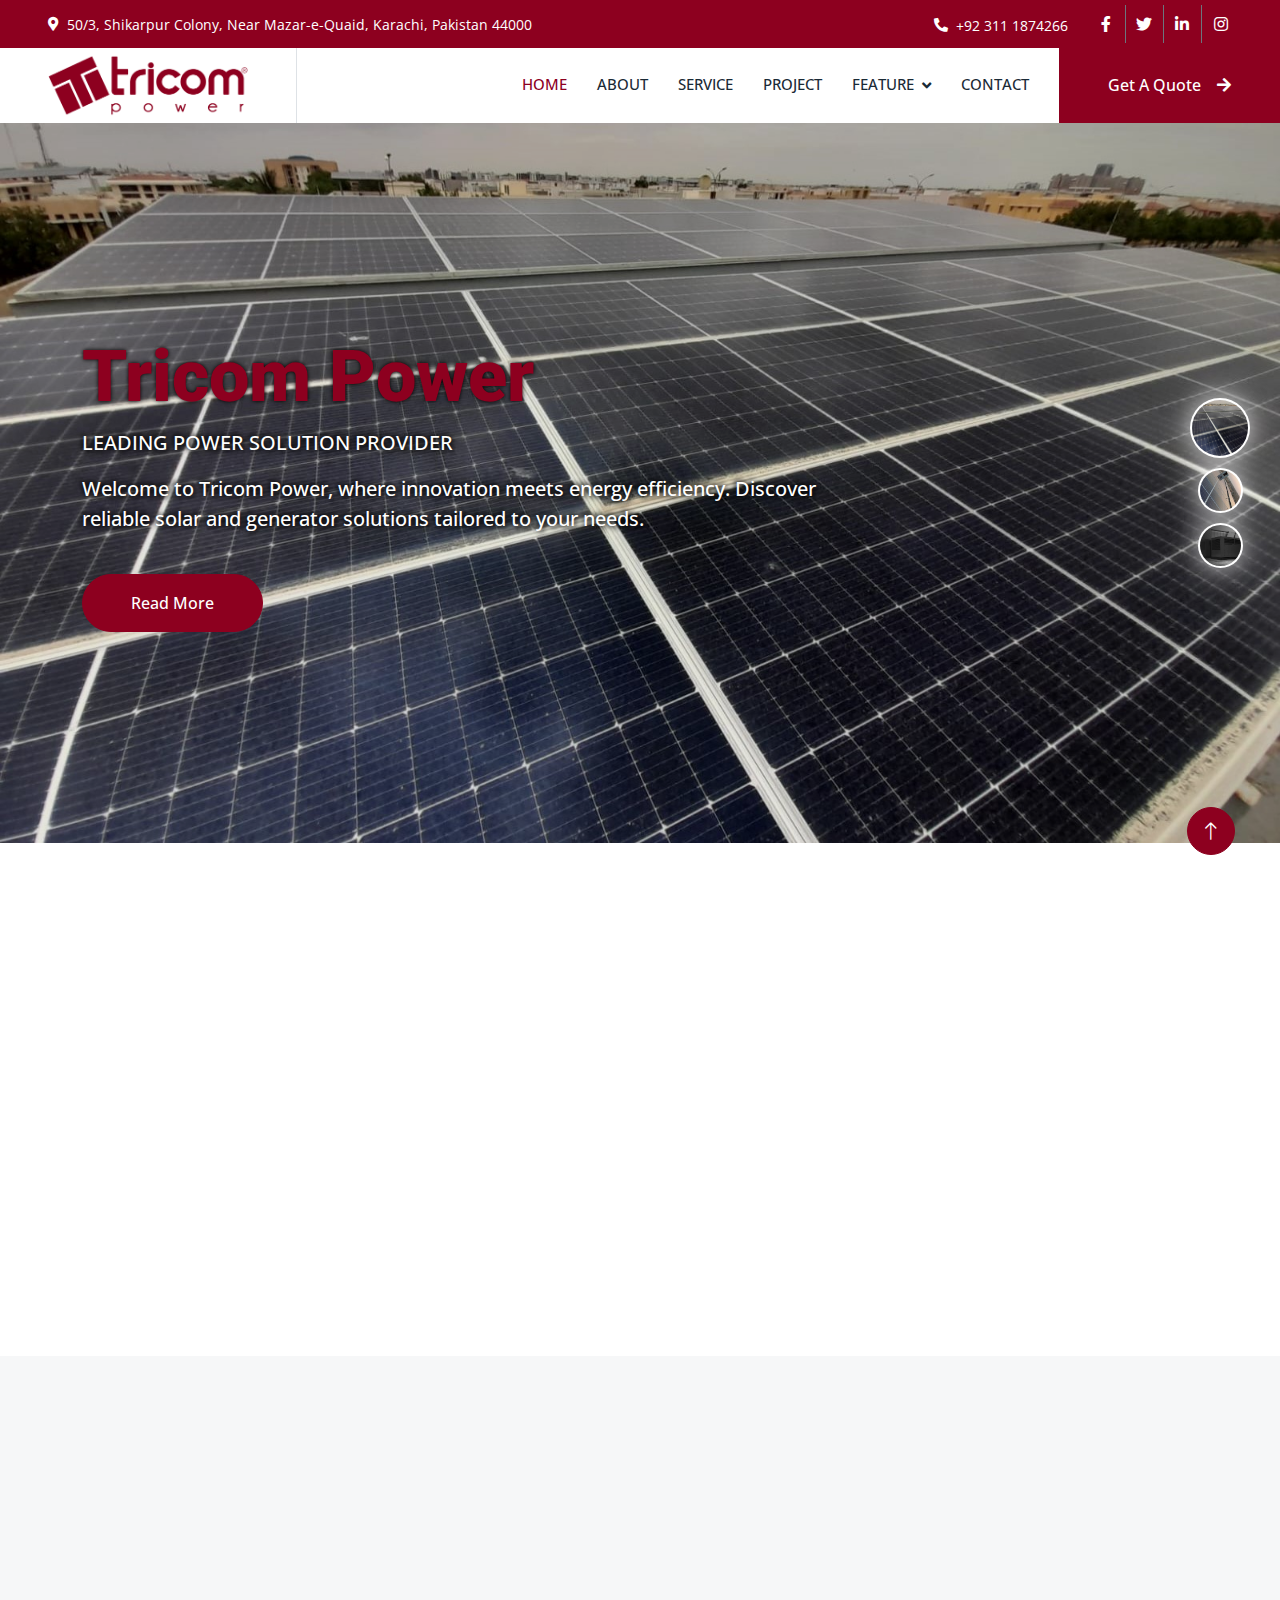
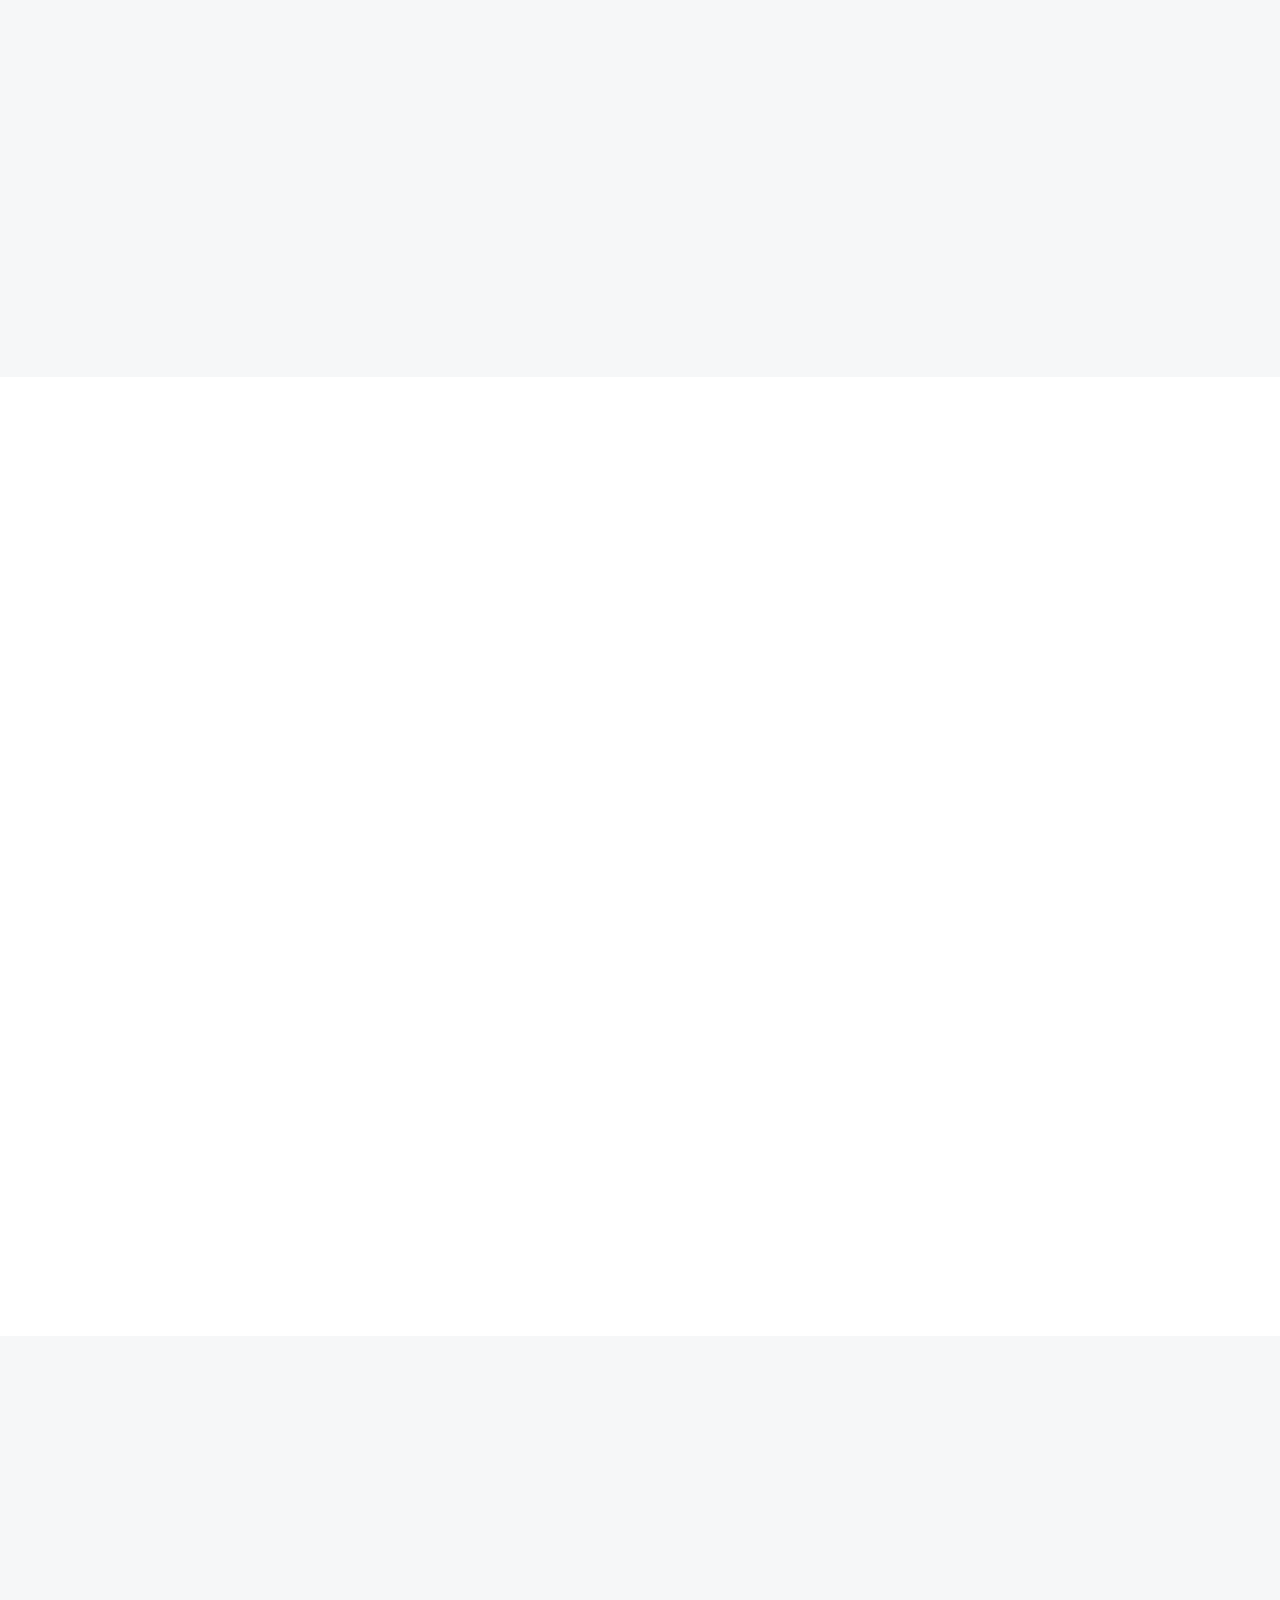
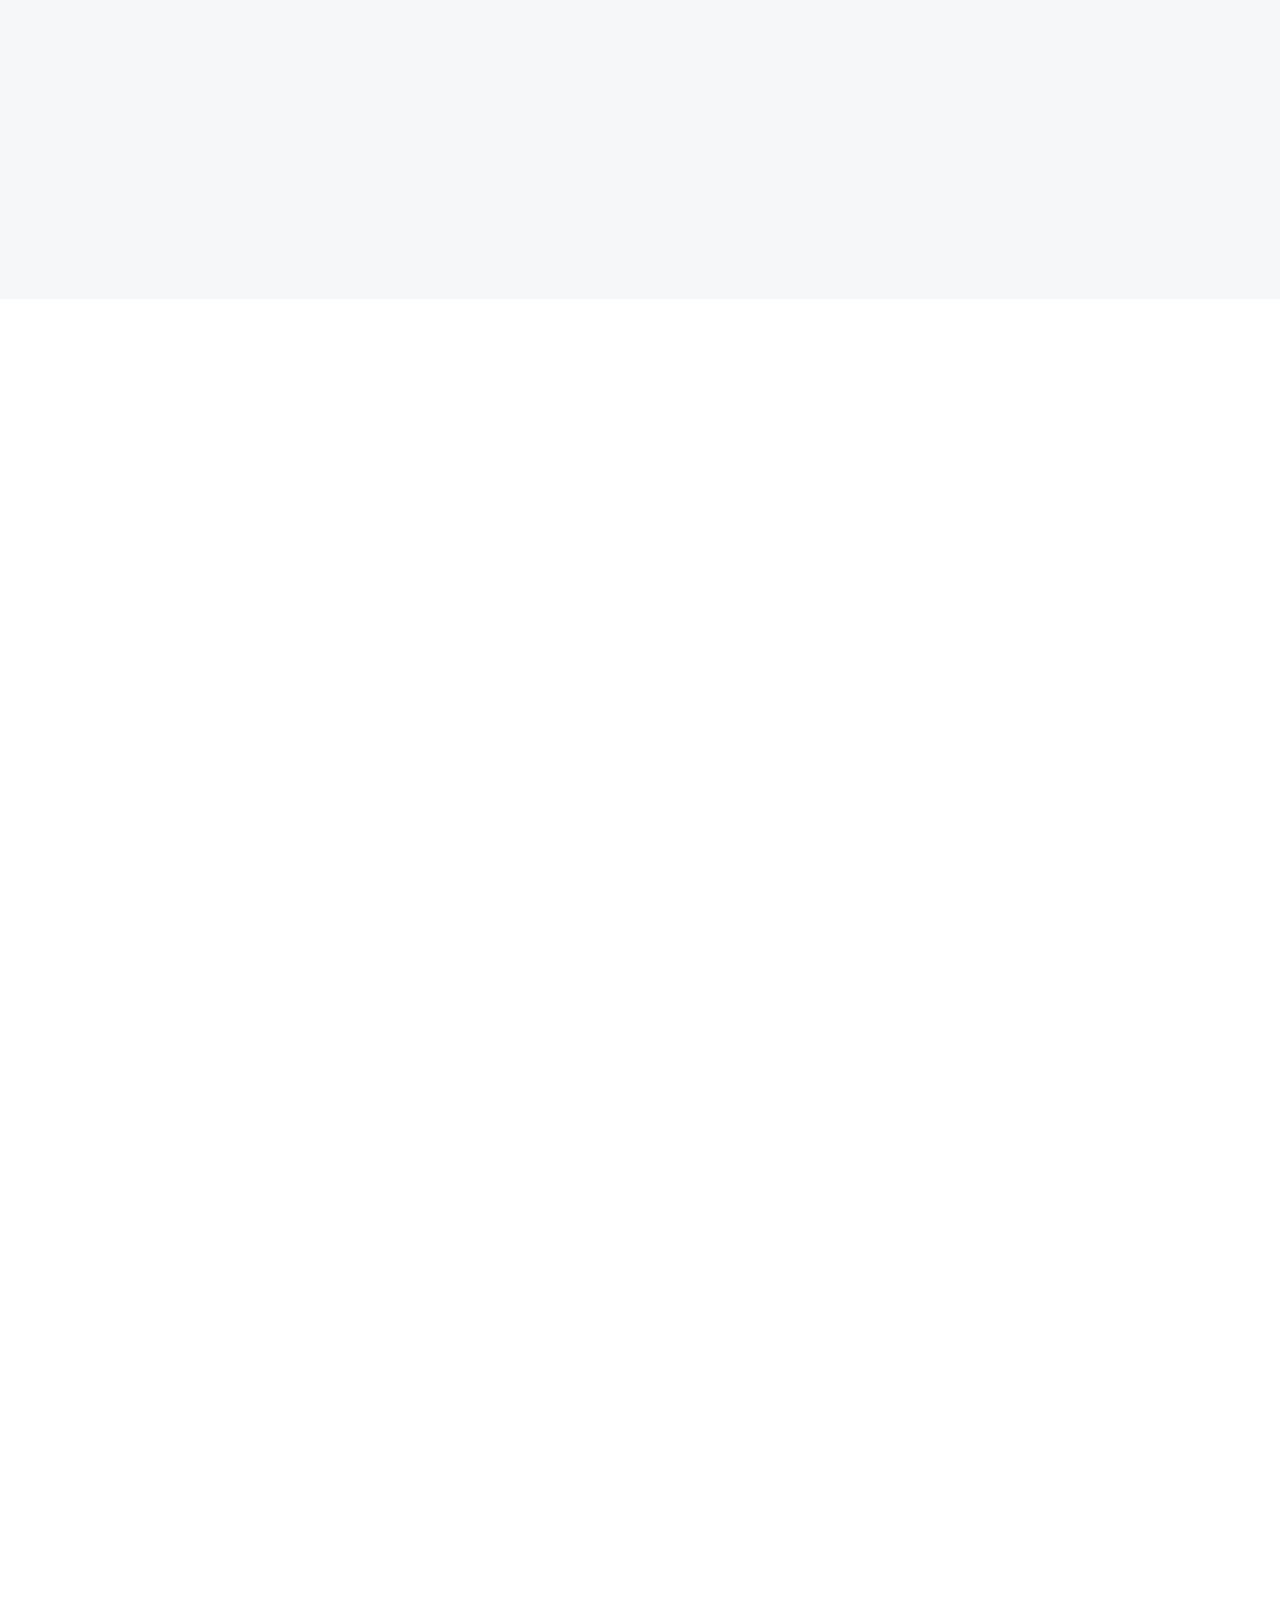
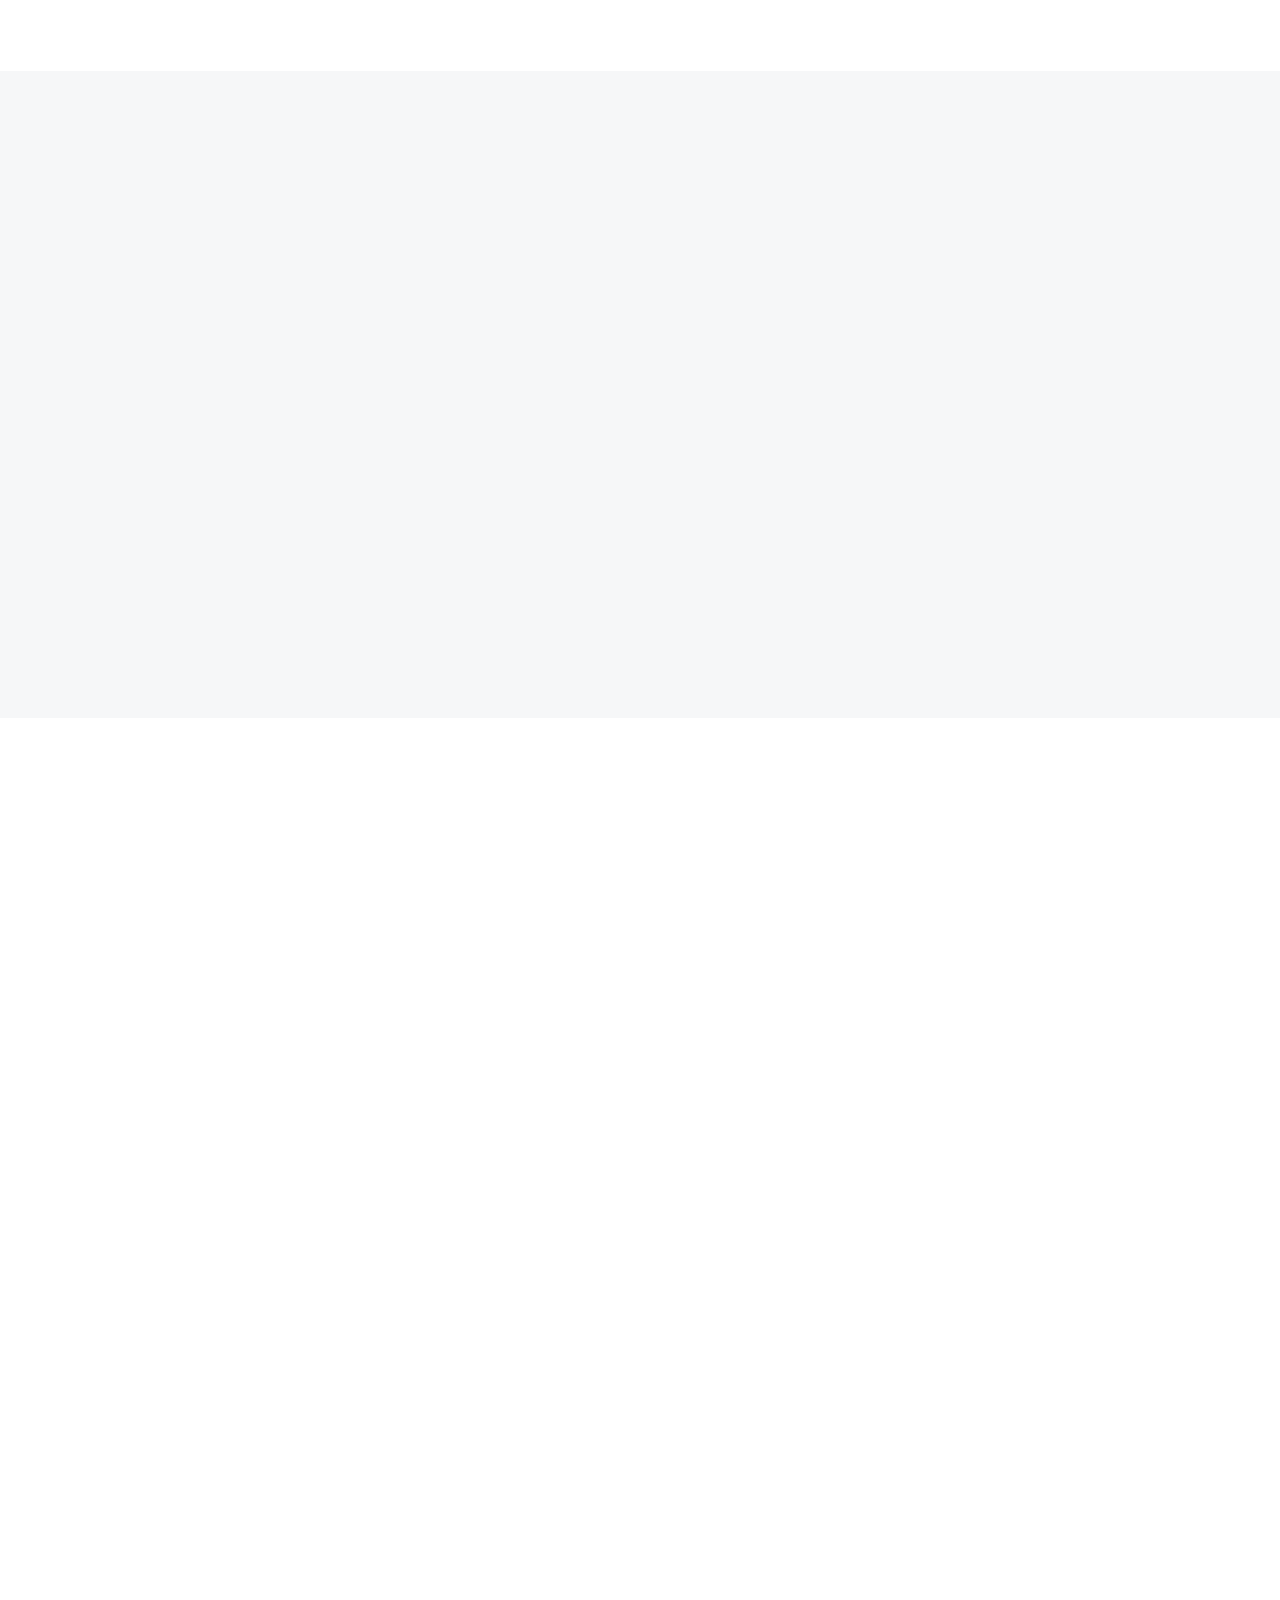
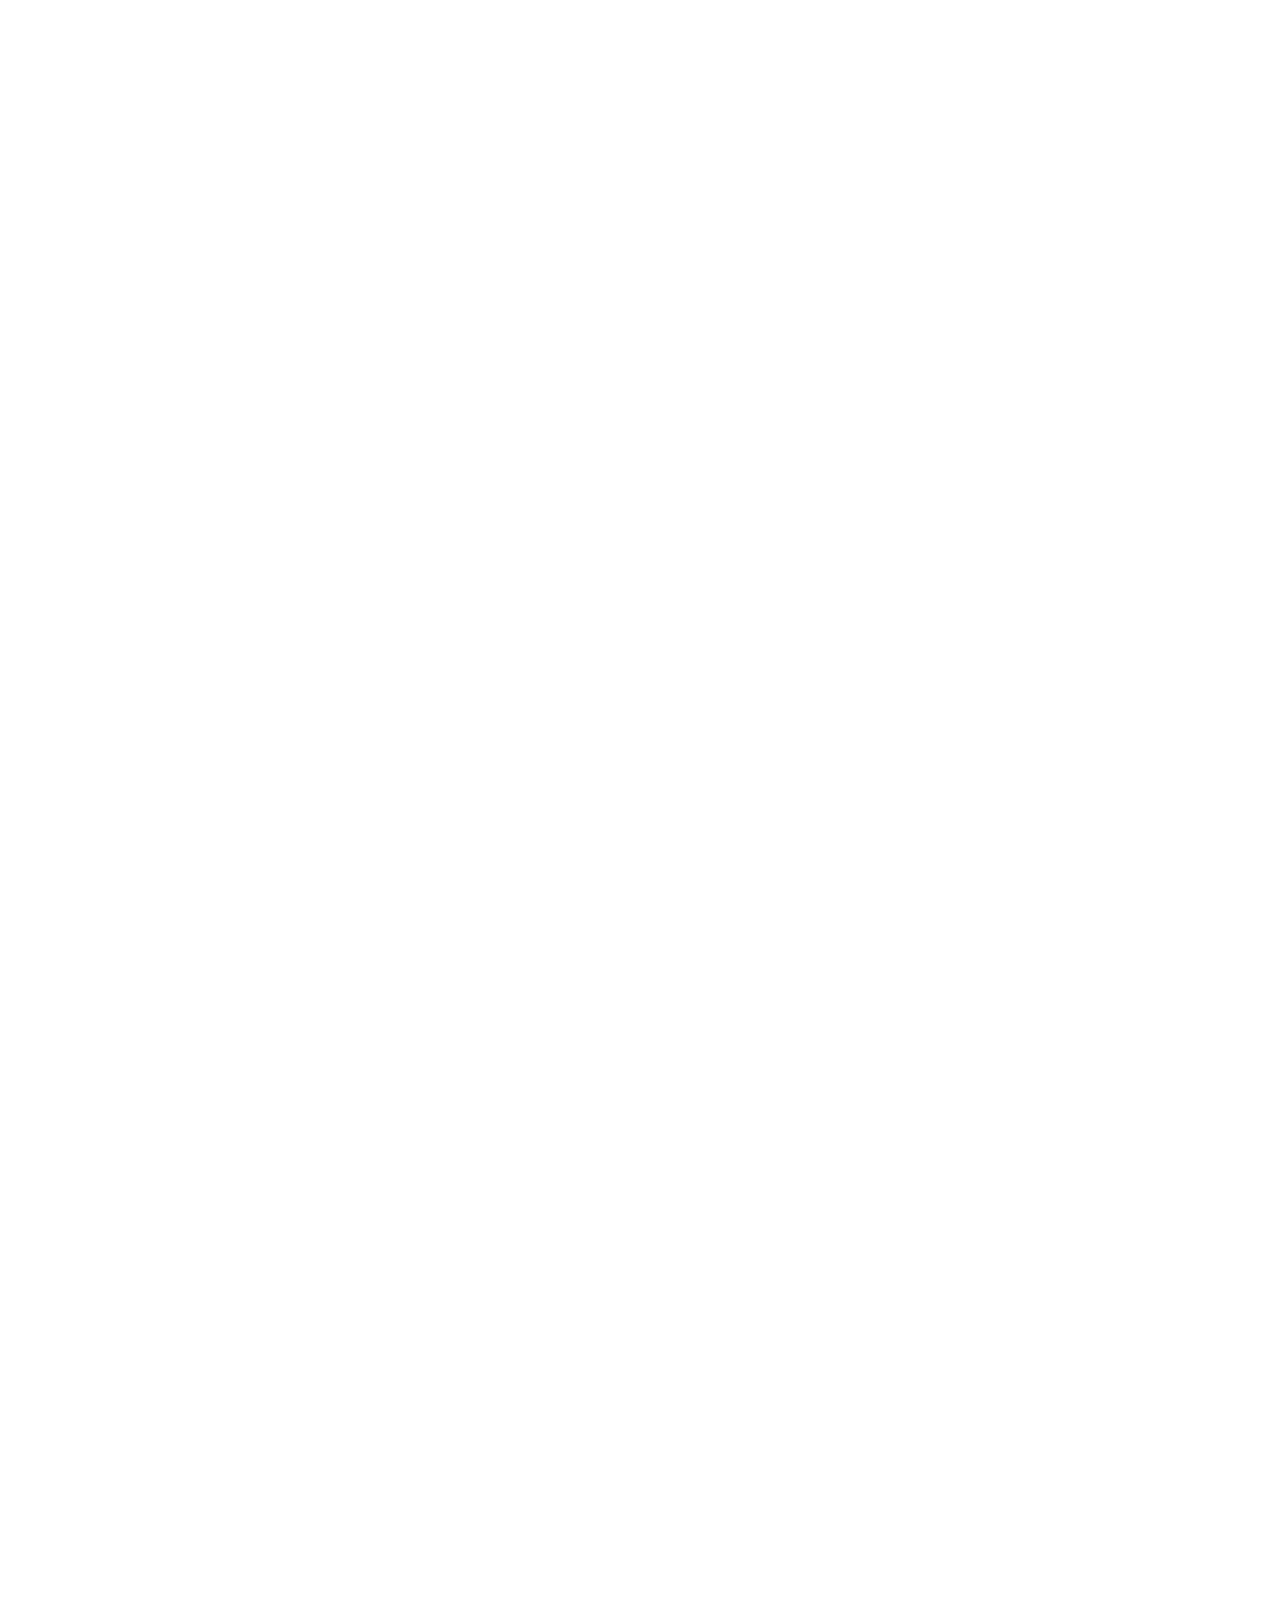
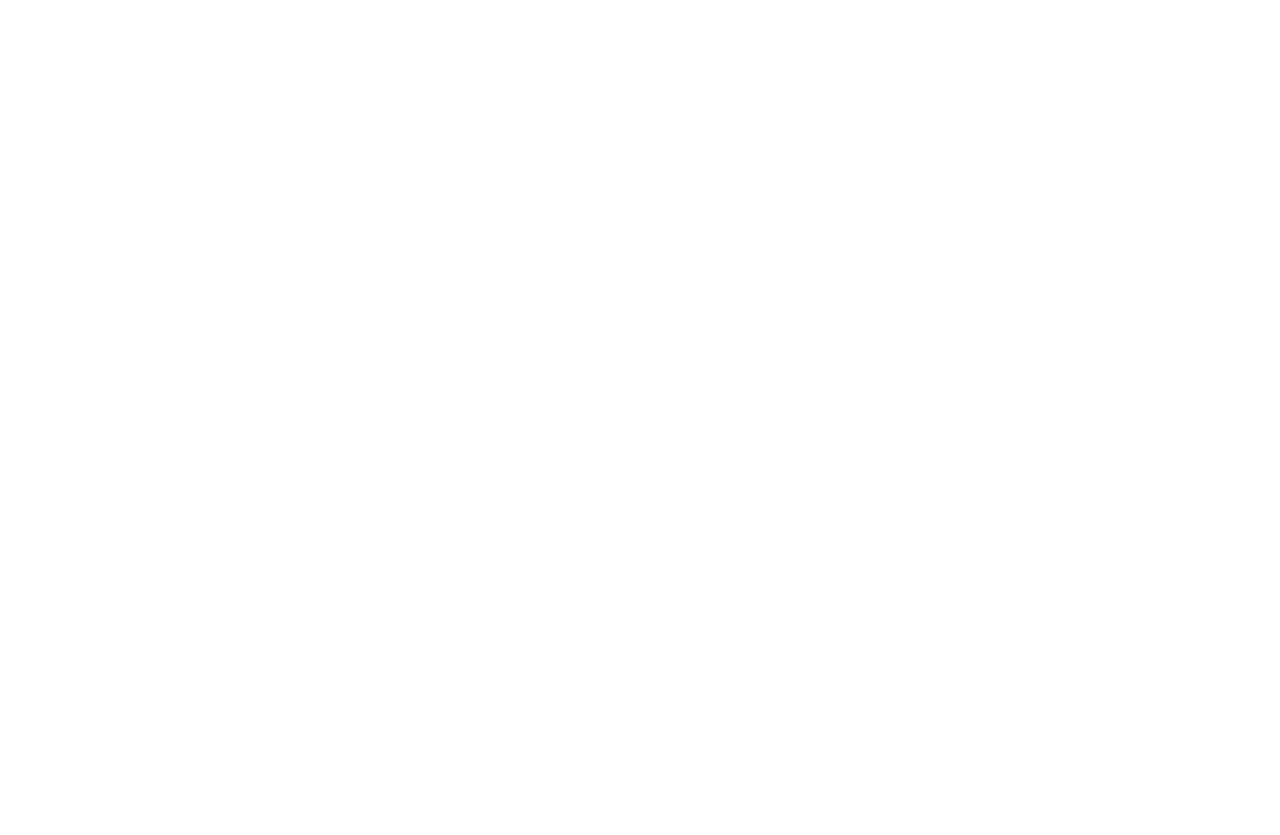
==== index.html @ be190e77 "first commit" ====
<!DOCTYPE html>
<html lang="en">

<head>
    <meta charset="utf-8">
    <title>Tricom Powers - Leading Power Solution Provider</title>
    <meta content="width=device-width, initial-scale=1.0" name="viewport">
    <meta content="" name="keywords">
    <meta content="" name="description">

    <!-- Favicon -->
    <link href="img/favicon.ico" rel="icon">

    <!-- Google Web Fonts -->
    <link rel="preconnect" href="https://fonts.googleapis.com">
    <link rel="preconnect" href="https://fonts.gstatic.com" crossorigin>
    <link href="https://fonts.googleapis.com/css2?family=Open+Sans:wght@400;500&family=Roboto:wght@500;700;900&display=swap" rel="stylesheet"> 

    <!-- Icon Font Stylesheet -->
    <link href="https://cdnjs.cloudflare.com/ajax/libs/font-awesome/5.10.0/css/all.min.css" rel="stylesheet">
    <link href="https://cdn.jsdelivr.net/npm/bootstrap-icons@1.4.1/font/bootstrap-icons.css" rel="stylesheet">

    <!-- Libraries Stylesheet -->
    <link href="lib/animate/animate.min.css" rel="stylesheet">
    <link href="lib/owlcarousel/assets/owl.carousel.min.css" rel="stylesheet">
    <link href="lib/lightbox/css/lightbox.min.css" rel="stylesheet">

    <!-- Customized Bootstrap Stylesheet -->
    <link href="css/bootstrap.min.css" rel="stylesheet">

    <!-- Template Stylesheet -->
    <link href="css/style.css" rel="stylesheet">
</head>

<body>
    <!-- Spinner Start -->
    <div id="spinner" class="show bg-white position-fixed translate-middle w-100 vh-100 top-50 start-50 d-flex align-items-center justify-content-center">
        <div class="spinner-border text-primary" style="width: 3rem; height: 3rem;" role="status">
            <span class="sr-only">Loading...</span>
        </div>
    </div>
    <!-- Spinner End -->


    <!-- Topbar Start -->
    <div class="container-fluid bg-primary p-0">
        <div class="row gx-0 d-none d-lg-flex">
            <div class="col-lg-7 px-5 text-start">
                <div class="h-100 d-inline-flex align-items-center me-4">
                    <small class="fa fa-map-marker-alt text-white me-2"></small>
                    <small class="text-white">50/3, Shikarpur Colony, Near Mazar-e-Quaid, Karachi, Pakistan 44000</small>
                </div>
                <div class="h-100 d-inline-flex align-items-center">
                    <small class="far fa-clock text-white me-2"></small>
                    <small class="text-white">Mon - Sat : 09.00 AM - 06.00 PM</small>
                </div>
            </div>
            <div class="col-lg-5 px-5 text-end">
                <div class="h-100 d-inline-flex align-items-center me-4">
                    <small class="fa fa-phone-alt text-white me-2"></small>
                    <small class="text-white">+92 311 1874266</small>
                </div>
                <div class="h-100 d-inline-flex align-items-center mx-n2">
                    <a class="btn btn-square btn-link rounded-0 border-0 border-end border-secondary" href="https://www.facebook.com/tricompower/"><i class="fab fa-facebook-f text-white"></i></a>
                    <a class="btn btn-square btn-link rounded-0 border-0 border-end border-secondary" href="https://twitter.com/powertricom"><i class="fab fa-twitter text-white"></i></a>
                    <a class="btn btn-square btn-link rounded-0 border-0 border-end border-secondary" href="https://www.linkedin.com/in/tricompower"><i class="fab fa-linkedin-in text-white"></i></a>
                    <a class="btn btn-square btn-link rounded-0" href="https://www.instagram.com/tricompower/"><i class="fab fa-instagram text-white"></i></a>
                </div>
            </div>
        </div>
    </div>
    <!-- Topbar End -->


    <!-- Navbar Start -->
    <nav class="navbar navbar-expand-lg bg-white navbar-light sticky-top p-0">
        <a href="index.html" class="navbar-brand d-flex align-items-center border-end px-4 px-lg-5">
            <img src="img/Logo.png" alt="Tricom Powers" width="200px">
        </a>
        <button type="button" class="navbar-toggler me-4" data-bs-toggle="collapse" data-bs-target="#navbarCollapse">
            <span class="navbar-toggler-icon"></span>
        </button>
        <div class="collapse navbar-collapse" id="navbarCollapse">
            <div class="navbar-nav ms-auto p-4 p-lg-0">
                <a href="#index" class="nav-item nav-link active">Home</a>
                <!-- Target a id -->
                <a href="#about" class="nav-item nav-link">About</a>
                <a href="#service" class="nav-item nav-link">Service</a>
                <a href="#project" class="nav-item nav-link">Project</a>
                <div class="nav-item dropdown">
                    <a href="#" class="nav-link dropdown-toggle" data-bs-toggle="dropdown">Feature</a>
                    <div class="dropdown-menu bg-light m-0">
                        <a href="#feature" class="dropdown-item">Why Choose Us</a>
                        <a href="#quote" class="dropdown-item">Free Quote</a>
                        <a href="#team" class="dropdown-item">Our Team</a>
                        <a href="#testimonial" class="dropdown-item">Testimonial</a>
                        <!-- <a href="404.html" class="dropdown-item">404 Page</a> -->
                    </div>
                </div>
                <a href="#contact" class="nav-item nav-link">Contact</a>
            </div>
            <a href="#quote" class="btn btn-primary rounded-0 py-4 px-lg-5 d-none d-lg-block">Get A Quote<i class="fa fa-arrow-right ms-3"></i></a>
        </div>
    </nav>
    <!-- Navbar End -->


    <!-- Carousel Start -->
    <div id="index" class="container-fluid p-0 pb-5 wow fadeIn" data-wow-delay="0.1s">
        <div class="owl-carousel header-carousel position-relative">
            <div class="owl-carousel-item position-relative" data-dot="<img src='img/Imran weldon.jpeg'>">
                <img class="img-fluid" src="img/Imran weldon.jpeg" alt="">
                <div class="owl-carousel-inner">
                    <div class="container">
                        <div class="row justify-content-start">
                            <div class="col-10 col-lg-8">
                                <h1 class="display-2  text-primary animated slideInDown shadowWhite">Tricom Power</h1>
                                <p class="fs-5 fw-medium text-white shadowBlack">LEADING POWER SOLUTION PROVIDER</p>
                                <p class="fs-5 fw-medium text-white mb-4 pb-3 shadowBlack">Welcome to Tricom Power, where innovation meets energy efficiency. Discover reliable solar and generator solutions tailored to your needs.</p>
                                <a href="" class="btn btn-primary rounded-pill py-3 px-5 animated slideInLeft">Read More</a>
                            </div>
                        </div>
                    </div>
                </div>
            </div>
            <div class="owl-carousel-item position-relative" data-dot="<img src='img/Knitwear.jpeg'>">
                <img class="img-fluid" src="img/Knitwear.jpeg" alt="">
                <div class="owl-carousel-inner">
                    <div class="container">
                        <div class="row justify-content-start">
                            <div class="col-10 col-lg-8">
                                <h1 class="display-2 text-primary animated slideInDown shadowWhite">Tricom Power</h1>
                                <p class="fs-5 fw-medium text-white shadowBlack">LEADING POWER SOLUTION PROVIDER</p>
                                <p class="fs-5 fw-medium text-white mb-4 pb-3 shadowBlack">Welcome to Tricom Power, where innovation meets energy efficiency. Discover reliable solar and generator solutions tailored to your needs.</p>
                                <a href="" class="btn btn-primary rounded-pill py-3 px-5 animated slideInLeft">Read More</a>
                            </div>
                        </div>
                    </div>
                </div>
            </div>
            <div class="owl-carousel-item position-relative" data-dot="<img src='img/website generator 2.jpg'>">
                <img class="img-fluid" src="img/website generator 2.jpg" alt="">
                <div class="owl-carousel-inner">
                    <div class="container">
                        <div class="row justify-content-start">
                            <div class="col-10 col-lg-8">
                                <h1 class="display-2 text-primary animated slideInDown shadowWhite">Tricom Power</h1>
                                <p class="fs-5 fw-medium text-white shadowBlack">LEADING POWER SOLUTION PROVIDER</p>
                                <p class="fs-5 fw-medium text-white mb-4 pb-3 shadowBlack">Welcome to Tricom Power, where innovation meets energy efficiency. Discover reliable solar and generator solutions tailored to your needs.</p>
                                <a href="" class="btn btn-primary rounded-pill py-3 px-5 animated slideInLeft">Read More</a>
                            </div>
                        </div>
                    </div>
                </div>
            </div>
        </div>
    </div>
    <!-- Carousel End -->


    <!-- Feature Start -->
    <div class="container-xxl py-5">
        <div class="container">
            <div class="row g-5">
                <div class="col-md-6 col-lg-3 wow fadeIn" data-wow-delay="0.1s">
                    <div class="d-flex align-items-center mb-4">
                        <div class="btn-lg-square bg-primary rounded-circle me-3">
                            <i class="fa fa-users text-white"></i>
                        </div>
                        <h1 class="mb-0" data-toggle="counter-up">3453</h1>
                    </div>
                    <h5 class="mb-3">Happy Customers</h5>
                    <span>Empowering Lives</span>
                </div>
                <div class="col-md-6 col-lg-3 wow fadeIn" data-wow-delay="0.3s">
                    <div class="d-flex align-items-center mb-4">
                        <div class="btn-lg-square bg-primary rounded-circle me-3">
                            <i class="fa fa-check text-white"></i>
                        </div>
                        <h1 class="mb-0" data-toggle="counter-up">4234</h1>
                    </div>
                    <h5 class="mb-3">Project Done</h5>
                    <span>Turning Visions into Reality</span>
                </div>
                <div class="col-md-6 col-lg-3 wow fadeIn" data-wow-delay="0.5s">
                    <div class="d-flex align-items-center mb-4">
                        <div class="btn-lg-square bg-primary rounded-circle me-3">
                            <i class="fa fa-award text-white"></i>
                        </div>
                        <h1 class="mb-0" data-toggle="counter-up">3123</h1>
                    </div>
                    <h5 class="mb-3">Awards Win</h5>
                    <span>Recognized Excellence</span>
                </div>
                <div class="col-md-6 col-lg-3 wow fadeIn" data-wow-delay="0.7s">
                    <div class="d-flex align-items-center mb-4">
                        <div class="btn-lg-square bg-primary rounded-circle me-3">
                            <i class="fa fa-users-cog text-white"></i>
                        </div>
                        <h1 class="mb-0" data-toggle="counter-up">1831</h1>
                    </div>
                    <h5 class="mb-3">Expert Workers</h5>
                    <span>The Heart of Innovation:</span>
                </div>
            </div>
        </div>
    </div>
    <!-- Feature Start -->


    <!-- About Start -->
    <div id="about" class="container-fluid bg-light overflow-hidden my-5 px-lg-0">
        <div class="container about px-lg-0">
            <div class="row g-0 mx-lg-0">
                <div class="col-lg-6 ps-lg-0 wow fadeIn" data-wow-delay="0.1s" style="min-height: 400px;">
                    <div class="position-relative h-100">
                        <img class="position-absolute img-fluid w-100 h-100" src="img/about.jpg" style="object-fit: cover;" alt="">
                    </div>
                </div>
                <div class="col-lg-6 about-text py-5 wow fadeIn" data-wow-delay="0.5s">
                    <div class="p-lg-5 pe-lg-0">
                        <h6 class="text-primary">About Us</h6>
                        <h1 class="mb-4">25+ Years Experience In Solar & Generator Industry</h1>
                        <p>Since 2007, we've committed to empowering clients with top-notch Solar & Generator Solutions, contributing to a greener, more efficient future.</p>
                        <p><i class="fa fa-check-circle text-primary me-3"></i>Uninterrupted energy for your needs</p>
                        <p><i class="fa fa-check-circle text-primary me-3"></i>Optimal performance with industry-leading knowledge</p>
                        <p><i class="fa fa-check-circle text-primary me-3"></i>Environmentally friendly solutions, cost-effective results</p>
                        <a href="" class="btn btn-primary rounded-pill py-3 px-5 mt-3">Explore More</a>
                    </div>
                </div>
            </div>
        </div>
    </div>
    <!-- About End -->


    <!-- Service Start -->
    <div id="service" class="container-xxl py-5">
        <div class="container">
            <div class="text-center mx-auto mb-5 wow fadeInUp" data-wow-delay="0.1s" style="max-width: 600px;">
                <h6 class="text-primary">Our Services</h6>
                <h1 class="mb-4">We Are Pioneers In The World Of Solar & Generator Industry</h1>
            </div>
            <div class="row g-4">
                <div class="col-md-6 col-lg-4 wow fadeInUp" data-wow-delay="0.1s">
                    <div class="service-item rounded overflow-hidden">
                        <img class="img-fluid" src="img/img-600x400-1.jpg" alt="">
                        <div class="position-relative p-4 pt-0">
                            <div class="service-icon">
                                <i class="fa fa-solar-panel fa-3x"></i>
                            </div>
                            <h4 class="mb-3">Solar Panels</h4>
                            <p>Explore cutting-edge solar panel solutions designed for efficiency and sustainability. </p>
                            <a class="small fw-medium" href="">Read More<i class="fa fa-arrow-right ms-2"></i></a>
                        </div>
                    </div>
                </div>
                <div class="col-md-6 col-lg-4 wow fadeInUp" data-wow-delay="0.3s">
                    <div class="service-item generator-icon rounded overflow-hidden">
                        <img class="img-fluid" src="img/Ppt generator2.png" alt="">
                        <div class="position-relative p-4 pt-0">
                            <div class="service-icon generator-icon">
                                <img style="tint-color: red" class="img-fluid" src="img/engine.PNG" alt="">
                            </div>
                            <h4 class="mb-3">Generators</h4>
                            <p>Power your world with our reliable generator solutions, combining performance with durability.</p>
                            <a class="small fw-medium" href="">Read More<i class="fa fa-arrow-right ms-2"></i></a>
                        </div>
                    </div>
                </div>
                
                
               
            </div>
        </div>
    </div>
    <!-- Service End -->


    <!-- Feature Start -->
    <div id="feature" class="container-fluid bg-light overflow-hidden my-5 px-lg-0">
        <div class="container feature px-lg-0">
            <div class="row g-0 mx-lg-0">
                <div class="col-lg-6 feature-text py-5 wow fadeIn" data-wow-delay="0.1s">
                    <div class="p-lg-5 ps-lg-0">
                        <h6 class="text-primary">Why Choose Us!</h6>
                        <h1 class="mb-4">Complete Commercial & Residential Solar Systems</h1>
                        <p class="mb-4 pb-2">From design to installation, we provide comprehensive solar systems tailored to meet the needs of both commercial and residential clients.</p>
                        <div class="row g-4">
                            <div class="col-6">
                                <div class="d-flex align-items-center">
                                    <div class="btn-lg-square bg-primary rounded-circle">
                                        <i class="fa fa-check text-white"></i>
                                    </div>
                                    <div class="ms-4">
                                        <p class="mb-0">Quality</p>
                                        <h5 class="mb-0">Services</h5>
                                    </div>
                                </div>
                            </div>
                            <div class="col-6">
                                <div class="d-flex align-items-center">
                                    <div class="btn-lg-square bg-primary rounded-circle">
                                        <i class="fa fa-user-check text-white"></i>
                                    </div>
                                    <div class="ms-4">
                                        <p class="mb-0">Expert</p>
                                        <h5 class="mb-0">Workers</h5>
                                    </div>
                                </div>
                            </div>
                            <div class="col-6">
                                <div class="d-flex align-items-center">
                                    <div class="btn-lg-square bg-primary rounded-circle">
                                        <i class="fa fa-drafting-compass text-white"></i>
                                    </div>
                                    <div class="ms-4">
                                        <p class="mb-0">Free</p>
                                        <h5 class="mb-0">Consultation</h5>
                                    </div>
                                </div>
                            </div>
                            <div class="col-6">
                                <div class="d-flex align-items-center">
                                    <div class="btn-lg-square bg-primary rounded-circle">
                                        <i class="fa fa-headphones text-white"></i>
                                    </div>
                                    <div class="ms-4">
                                        <p class="mb-0">Customer</p>
                                        <h5 class="mb-0">Support</h5>
                                    </div>
                                </div>
                            </div>
                        </div>
                    </div>
                </div>
                <div class="col-lg-6 pe-lg-0 wow fadeIn" data-wow-delay="0.5s" style="min-height: 400px;">
                    <div class="position-relative h-100">
                        <img class="position-absolute img-fluid w-100 h-100" src="img/feature.jpg" style="object-fit: cover;" alt="">
                    </div>
                </div>
            </div>
        </div>
    </div>
    <!-- Feature End -->


    <!-- Projects Start -->
    <div id="project" class="container-xxl py-5">
        <div class="container">
            <div class="text-center mx-auto mb-5 wow fadeInUp" data-wow-delay="0.1s" style="max-width: 600px;">
                <h6 class="text-primary">Our Projects</h6>
                <h1 class="mb-4">Visit Our Latest Solar And Generator Projects</h1>
            </div>
            <div class="row mt-n2 wow fadeInUp" data-wow-delay="0.3s">
                <div class="col-12 text-center">
                    <ul class="list-inline mb-5" id="portfolio-flters">
                        <li class="mx-2 active" data-filter="*">All</li>
                        <li class="mx-2" data-filter=".first">Solar Panels</li>
                        <li class="mx-2" data-filter=".second">Generators</li>
                    </ul>
                </div>
            </div>
            <div class="row g-4 portfolio-container wow fadeInUp" data-wow-delay="0.5s">
                <div class="col-lg-4 col-md-6 portfolio-item first">
                    <div class="portfolio-img rounded overflow-hidden">
                        <img class="img-fluid" src="img/Shell Daulatpur.jpeg" alt="">
                        <div class="portfolio-btn">
                            <a class="btn btn-lg-square btn-outline-light rounded-circle mx-1" href="img/img-600x400-6.jpg" data-lightbox="portfolio"><i class="fa fa-eye"></i></a>
                            <a class="btn btn-lg-square btn-outline-light rounded-circle mx-1" href=""><i class="fa fa-link"></i></a>
                        </div>
                    </div>
                    <div class="pt-3">
                        <p class="text-primary mb-0">Solar Panels</p>
                        <hr class="text-primary w-25 my-2">
                        <h5 class="lh-base">Shell Daulatpur</h5>
                    </div>
                </div>
                <div class="col-lg-4 col-md-6 portfolio-item second">
                    <div class="portfolio-img rounded overflow-hidden">
                        <img class="img-fluid" src="img/PSO.jpg" alt="">
                        <div class="portfolio-btn">
                            <a class="btn btn-lg-square btn-outline-light rounded-circle mx-1" href="img/img-600x400-5.jpg" data-lightbox="portfolio"><i class="fa fa-eye"></i></a>
                            <a class="btn btn-lg-square btn-outline-light rounded-circle mx-1" href=""><i class="fa fa-link"></i></a>
                        </div>
                    </div>
                    <div class="pt-3">
                        <p class="text-primary mb-0">Generators</p>
                        <hr class="text-primary w-25 my-2">
                        <h5 class="lh-base">PSO</h5>
                    </div>
                </div>
                
                <div class="col-lg-4 col-md-6 portfolio-item first">
                    <div class="portfolio-img rounded overflow-hidden">
                        <img class="img-fluid" src="img/Ali Lakhani.jpeg" alt="">
                        <div class="portfolio-btn">
                            <a class="btn btn-lg-square btn-outline-light rounded-circle mx-1" href="img/img-600x400-3.jpg" data-lightbox="portfolio"><i class="fa fa-eye"></i></a>
                            <a class="btn btn-lg-square btn-outline-light rounded-circle mx-1" href=""><i class="fa fa-link"></i></a>
                        </div>
                    </div>
                    <div class="pt-3">
                        <p class="text-primary mb-0">Solar Panels</p>
                        <hr class="text-primary w-25 my-2">
                        <h5 class="lh-base">Ali Lakhani</h5>
                    </div>
                </div>
                <div class="col-lg-4 col-md-6 portfolio-item second">
                    <div class="portfolio-img rounded overflow-hidden">
                        <img class="img-fluid" src="img/SSGC Generator.jpg" alt="">
                        <div class="portfolio-btn">
                            <a class="btn btn-lg-square btn-outline-light rounded-circle mx-1" href="img/img-600x400-2.jpg" data-lightbox="portfolio"><i class="fa fa-eye"></i></a>
                            <a class="btn btn-lg-square btn-outline-light rounded-circle mx-1" href=""><i class="fa fa-link"></i></a>
                        </div>
                    </div>
                    <div class="pt-3">
                        <p class="text-primary mb-0">Generators</p>
                        <hr class="text-primary w-25 my-2">
                        <h5 class="lh-base">SSGC Generator</h5>
                    </div>
                </div>
               
            </div>
        </div>
    </div>
    <!-- Projects End -->


    <!-- Quote Start -->
    <div id="quote" class="container-fluid bg-light overflow-hidden my-5 px-lg-0">
        <div class="container quote px-lg-0">
            <div class="row g-0 mx-lg-0">
                <div class="col-lg-6 ps-lg-0 wow fadeIn" data-wow-delay="0.1s" style="min-height: 400px;">
                    <div class="position-relative h-100">
                        <img class="position-absolute img-fluid w-100 h-100" src="img/quote.jpg" style="object-fit: cover;" alt="">
                    </div>
                </div>
                <div class="col-lg-6 quote-text py-5 wow fadeIn" data-wow-delay="0.5s">
                    <div class="p-lg-5 pe-lg-0">
                        <h6 class="text-primary">Free Quote</h6>
                        <h1 class="mb-4">Get A Free Quote</h1>
                        <p class="mb-4 pb-2">Ready to embark on a journey towards a more sustainable and efficient future? Connect with Tricom Powers today</p>
                        <form>
                            <div class="row g-3">
                                <div class="col-12 col-sm-6">
                                    <input type="text" class="form-control border-0" placeholder="Your Name" style="height: 55px;">
                                </div>
                                <div class="col-12 col-sm-6">
                                    <input type="email" class="form-control border-0" placeholder="Your Email" style="height: 55px;">
                                </div>
                                <div class="col-12 col-sm-6">
                                    <input type="text" class="form-control border-0" placeholder="Your Mobile" style="height: 55px;">
                                </div>
                                <div class="col-12 col-sm-6">
                                    <select class="form-select border-0" style="height: 55px;">
                                        <option selected>Select A Service</option>
                                        <option value="1">Service 1</option>
                                        <option value="2">Service 2</option>
                                        <option value="3">Service 3</option>
                                    </select>
                                </div>
                                <div class="col-12">
                                    <textarea class="form-control border-0" placeholder="Special Note"></textarea>
                                </div>
                                <div class="col-12">
                                    <button class="btn btn-primary rounded-pill py-3 px-5" type="submit">Submit</button>
                                </div>
                            </div>
                        </form>
                    </div>
                </div>
            </div>
        </div>
    </div>
    <!-- Quote End -->


    <!-- Team Start -->
    <div id="team" class="container-xxl py-5">
        <div class="container">
            <div class="text-center mx-auto mb-5 wow fadeInUp" data-wow-delay="0.1s" style="max-width: 600px;">
                <h6 class="text-primary">Team Member</h6>
                <h1 class="mb-4">Experienced Team Members</h1>
            </div>
            <div class="mx-auto mb-4 col-lg-4 col-md-6 wow fadeInUp" data-wow-delay="0.1s">
                <div class="team-item rounded overflow-hidden">
                    <div class="d-flex">
                        <img class="img-fluid w-75" src="img/team-1.jpg" alt="">
                        <div class="team-social w-25">
                            <a class="btn btn-lg-square btn-outline-primary rounded-circle mt-3" href=""><i class="fab fa-facebook-f"></i></a>
                            <a class="btn btn-lg-square btn-outline-primary rounded-circle mt-3" href=""><i class="fab fa-twitter"></i></a>
                            <a class="btn btn-lg-square btn-outline-primary rounded-circle mt-3" href=""><i class="fab fa-instagram"></i></a>
                        </div>
                    </div>
                    <div class="p-4">
                        <h5>Imran Bhaila</h5>
                        <span>CEO</span>
                    </div>
                </div>
            </div>
            <div class="row g-4 justify-content-center">
                
                <div class="col-lg-4 col-md-6 wow fadeInUp" data-wow-delay="0.3s">
                    <div class="team-item rounded overflow-hidden">
                        <div class="d-flex">
                            <img class="img-fluid w-75" src="img/team-2.jpg" alt="">
                            <div class="team-social w-25">
                                <a class="btn btn-lg-square btn-outline-primary rounded-circle mt-3" href=""><i class="fab fa-facebook-f"></i></a>
                                <a class="btn btn-lg-square btn-outline-primary rounded-circle mt-3" href=""><i class="fab fa-twitter"></i></a>
                                <a class="btn btn-lg-square btn-outline-primary rounded-circle mt-3" href=""><i class="fab fa-instagram"></i></a>
                            </div>
                        </div>
                        <div class="p-4">
                            <h5>Bilal Rizwan</h5>
                            <span>Lead Engineer</span>
                        </div>
                    </div>
                </div>
                <div class="col-lg-4 col-md-6 wow fadeInUp" data-wow-delay="0.5s">
                    <div class="team-item rounded overflow-hidden">
                        <div class="d-flex">
                            <img class="img-fluid w-75" src="img/team-3.jpg" alt="">
                            <div class="team-social w-25">
                                <a class="btn btn-lg-square btn-outline-primary rounded-circle mt-3" href=""><i class="fab fa-facebook-f"></i></a>
                                <a class="btn btn-lg-square btn-outline-primary rounded-circle mt-3" href=""><i class="fab fa-twitter"></i></a>
                                <a class="btn btn-lg-square btn-outline-primary rounded-circle mt-3" href=""><i class="fab fa-instagram"></i></a>
                            </div>
                        </div>
                        <div class="p-4">
                            <h5>Bilal Hanif</h5>
                            <span>Head of Accounting</span>
                        </div>
                    </div>
                </div>
                <div class="col-lg-4 col-md-6 wow fadeInUp" data-wow-delay="0.5s">
                    <div class="team-item rounded overflow-hidden">
                        <div class="d-flex">
                            <img class="img-fluid w-75" src="img/team-3.jpg" alt="">
                            <div class="team-social w-25">
                                <a class="btn btn-lg-square btn-outline-primary rounded-circle mt-3" href=""><i class="fab fa-facebook-f"></i></a>
                                <a class="btn btn-lg-square btn-outline-primary rounded-circle mt-3" href=""><i class="fab fa-twitter"></i></a>
                                <a class="btn btn-lg-square btn-outline-primary rounded-circle mt-3" href=""><i class="fab fa-instagram"></i></a>
                            </div>
                        </div>
                        <div class="p-4">
                            <h5>Bilal Khan</h5>
                            <span>Director of Technical Operations</span>
                        </div>
                    </div>
                </div>
            </div>
        </div>
    </div>
    <!-- Team End -->


    <!-- Testimonial Start -->
    <div id="testimonial" class="container-xxl py-5">
        <div class="container">
            <div class="text-center mx-auto mb-5 wow fadeInUp" data-wow-delay="0.1s" style="max-width: 600px;">
                <h6 class="text-primary">Our Clients</h6>
                <!-- <h1 class="mb-4">What Our Clients Say!</h1> -->
            </div>
            <div class="owl-carousel testimonial-carousel wow fadeInUp" data-wow-delay="0.1s">
                <div class="testimonial-item text-center">
                    <div class="testimonial-img position-relative">
                        <img class="img-fluid rounded-circle mx-auto mb-5" src="img/nadra.jpg">
                        <!-- <div class="btn-square bg-primary rounded-circle">
                            <i class="fa fa-quote-left text-white"></i>
                        </div> -->
                    </div>
                    <div class="testimonial-text text-center rounded p-4">
                        <!-- <p>Clita clita tempor justo dolor ipsum amet kasd amet duo justo duo duo labore sed sed. Magna ut diam sit et amet stet eos sed clita erat magna elitr erat sit sit erat at rebum justo sea clita.</p> -->
                        <h5 class="mb-1">NADRA</h5>
                        <span class="fst-italic">Solar & Generator Client</span>
                    </div>
                </div>
                <div class="testimonial-item text-center">
                    <div class="testimonial-img position-relative">
                        <img class="img-fluid rounded-circle mx-auto mb-5" src="img/ssgc.jpg">
                        <!-- <div class="btn-square bg-primary rounded-circle">
                            <i class="fa fa-quote-left text-white"></i>
                        </div> -->
                    </div>
                    <div class="testimonial-text text-center rounded p-4">
                        <!-- <p>Clita clita tempor justo dolor ipsum amet kasd amet duo justo duo duo labore sed sed. Magna ut diam sit et amet stet eos sed clita erat magna elitr erat sit sit erat at rebum justo sea clita.</p> -->
                        <h5 class="mb-1">SSGC</h5>
                        <span class="fst-italic">Solar & Generator Client</span>
                    </div>
                </div>
                <div class="testimonial-item text-center">
                    <div class="testimonial-img position-relative">
                        <img class="img-fluid rounded-circle mx-auto mb-5" src="img/pso.png">
                        <!-- <div class="btn-square bg-primary rounded-circle">
                            <i class="fa fa-quote-left text-white"></i>
                        </div> -->
                    </div>
                    <div class="testimonial-text text-center rounded p-4">
                        <!-- <p>Impressive expertise and unwavering commitment. Tricom Powers is our go-to for sustainable energy solutions</p> -->
                        <h5 class="mb-1">PSO</h5>
                        <span class="fst-italic">Generator Client</span>
                    </div>
                </div>
                <div class="testimonial-item text-center">
                    <div class="testimonial-img position-relative">
                        <img class="img-fluid rounded-circle mx-auto mb-5" src="img/Hashmanis-Logo.png">
                        <!-- <div class="btn-square bg-primary rounded-circle">
                            <i class="fa fa-quote-left text-white"></i>
                        </div> -->
                    </div>
                    <div class="testimonial-text text-center rounded p-4">
                        <!-- <p>Clita clita tempor justo dolor ipsum amet kasd amet duo justo duo duo labore sed sed. Magna ut diam sit et amet stet eos sed clita erat magna elitr erat sit sit erat at rebum justo sea clita.</p> -->
                        <h5 class="mb-1">Hashmanis</h5>
                        <span class="fst-italic">Solar Client</span>
                    </div>
                </div>
                <div class="testimonial-item text-center">
                    <div class="testimonial-img position-relative">
                        <img class="img-fluid rounded-circle mx-auto mb-5" src="img/medicam.png">
                        <!-- <div class="btn-square bg-primary rounded-circle">
                            <i class="fa fa-quote-left text-white"></i>
                        </div> -->
                    </div>
                    <div class="testimonial-text text-center rounded p-4">
                        <!-- <p>Clita clita tempor justo dolor ipsum amet kasd amet duo justo duo duo labore sed sed. Magna ut diam sit et amet stet eos sed clita erat magna elitr erat sit sit erat at rebum justo sea clita.</p> -->
                        <h5 class="mb-1">medicam</h5>
                        <span class="fst-italic">Solar Client</span>
                    </div>
                </div>
            </div>
        </div>
    </div>
    <!-- Testimonial End -->


    <!-- Footer Start -->
    <div class="container-fluid bg-dark text-body footer mt-5 pt-5 wow fadeIn" data-wow-delay="0.1s">
        <div class="container py-5">
            <div class="row g-5">
                <div class="col-lg-3 col-md-6">
                    <h5 class="text-white mb-4">Address</h5>
                    <p class="mb-2"><i class="fa fa-map-marker-alt me-3"></i>123 Street, New York, USA</p>
                    <p class="mb-2"><i class="fa fa-phone-alt me-3"></i>+012 345 67890</p>
                    <p class="mb-2"><i class="fa fa-envelope me-3"></i>info@example.com</p>
                    <div class="d-flex pt-2">
                        <a class="btn btn-square btn-outline-light btn-social" href=""><i class="fab fa-twitter"></i></a>
                        <a class="btn btn-square btn-outline-light btn-social" href=""><i class="fab fa-facebook-f"></i></a>
                        <a class="btn btn-square btn-outline-light btn-social" href=""><i class="fab fa-youtube"></i></a>
                        <a class="btn btn-square btn-outline-light btn-social" href=""><i class="fab fa-linkedin-in"></i></a>
                    </div>
                </div>
                <div class="col-lg-3 col-md-6">
                    <h5 class="text-white mb-4">Quick Links</h5>
                    <a class="btn btn-link" href="">About Us</a>
                    <a class="btn btn-link" href="">Contact Us</a>
                    <a class="btn btn-link" href="">Our Services</a>
                    <a class="btn btn-link" href="">Terms & Condition</a>
                    <a class="btn btn-link" href="">Support</a>
                </div>
                <div class="col-lg-3 col-md-6">
                    <h5 class="text-white mb-4">Project Gallery</h5>
                    <div class="row g-2">
                        <div class="col-4">
                            <img class="img-fluid rounded" src="img/gallery-1.jpg" alt="">
                        </div>
                        <div class="col-4">
                            <img class="img-fluid rounded" src="img/gallery-2.jpg" alt="">
                        </div>
                        <div class="col-4">
                            <img class="img-fluid rounded" src="img/gallery-3.jpg" alt="">
                        </div>
                        <div class="col-4">
                            <img class="img-fluid rounded" src="img/gallery-4.jpg" alt="">
                        </div>
                        <div class="col-4">
                            <img class="img-fluid rounded" src="img/gallery-5.jpg" alt="">
                        </div>
                        <div class="col-4">
                            <img class="img-fluid rounded" src="img/gallery-6.jpg" alt="">
                        </div>
                    </div>
                </div>
                <div class="col-lg-3 col-md-6">
                    <h5 class="text-white mb-4">Newsletter</h5>
                    <p>Sign up for our newsletter to receive exclusive updates</p>
                    <div class="position-relative mx-auto" style="max-width: 400px;">
                        <input class="form-control border-0 w-100 py-3 ps-4 pe-5" type="text" placeholder="Your email">
                        <button type="button" class="btn btn-primary py-2 position-absolute top-0 end-0 mt-2 me-2">SignUp</button>
                    </div>
                </div>
            </div>
        </div>
        <div class="container">
            <div class="copyright">
                <div class="row">
                    <div class="col-md-6 text-center text-md-start mb-3 mb-md-0">
                        &copy; <a href="#">Tricom Power</a>, All Right Reserved.
                    </div>
                    
                </div>
            </div>
        </div>
    </div>
    <!-- Footer End -->


    <!-- Back to Top -->
    <a href="#index" class="btn btn-lg btn-primary btn-lg-square rounded-circle back-to-top"><i class="bi bi-arrow-up"></i></a>


    <!-- JavaScript Libraries -->
    <script src="https://code.jquery.com/jquery-3.4.1.min.js"></script>
    <script src="https://cdn.jsdelivr.net/npm/bootstrap@5.0.0/dist/js/bootstrap.bundle.min.js"></script>
    <script src="lib/wow/wow.min.js"></script>
    <script src="lib/easing/easing.min.js"></script>
    <script src="lib/waypoints/waypoints.min.js"></script>
    <script src="lib/counterup/counterup.min.js"></script>
    <script src="lib/owlcarousel/owl.carousel.min.js"></script>
    <script src="lib/isotope/isotope.pkgd.min.js"></script>
    <script src="lib/lightbox/js/lightbox.min.js"></script>

    <!-- Template Javascript -->
    <script src="js/main.js"></script>
</body>

</html>
---- css/style.css ----
/********** Template CSS **********/
:root {
    --primary: #8d001f;
    --light: #F6F7F8;
    --dark: #1A2A36;
}

.fw-medium {
    font-weight: 500 !important;
}

.fw-bold {
    font-weight: 700 !important;
}

.fw-black {
    font-weight: 900 !important;
}

.back-to-top {
    position: fixed;
    display: none;
    right: 45px;
    bottom: 45px;
    z-index: 99;
}


/*** Spinner ***/
#spinner {
    opacity: 0;
    visibility: hidden;
    transition: opacity .5s ease-out, visibility 0s linear .5s;
    z-index: 99999;
}

#spinner.show {
    transition: opacity .5s ease-out, visibility 0s linear 0s;
    visibility: visible;
    opacity: 1;
}


/*** Button ***/
.btn {
    font-weight: 500;
    transition: .5s;
}

.btn.btn-primary,
.btn.btn-outline-primary:hover {
    color: #FFFFFF;
}

.btn-square {
    width: 38px;
    height: 38px;
}

.btn-sm-square {
    width: 32px;
    height: 32px;
}

.btn-lg-square {
    width: 48px;
    height: 48px;
}

.btn-square,
.btn-sm-square,
.btn-lg-square {
    padding: 0;
    display: flex;
    align-items: center;
    justify-content: center;
    font-weight: normal;
}

/*** Navbar ***/
.navbar.sticky-top {
    top: -100px;
    transition: .5s;
}

.navbar .navbar-brand,
.navbar a.btn {
    height: 75px;
}

.navbar .navbar-nav .nav-link {
    margin-right: 30px;
    padding: 25px 0;
    color: var(--dark);
    font-size: 15px;
    font-weight: 500;
    text-transform: uppercase;
    outline: none;
}

.navbar .navbar-nav .nav-link:hover,
.navbar .navbar-nav .nav-link.active {
    color: var(--primary);
}

.navbar .dropdown-toggle::after {
    border: none;
    content: "\f107";
    font-family: "Font Awesome 5 Free";
    font-weight: 900;
    vertical-align: middle;
    margin-left: 8px;
}

@media (max-width: 991.98px) {
    .navbar .navbar-nav .nav-link  {
        margin-right: 0;
        padding: 10px 0;
    }

    .navbar .navbar-nav {
        border-top: 1px solid #EEEEEE;
    }
}

@media (min-width: 992px) {
    .navbar .nav-item .dropdown-menu {
        display: block;
        border: none;
        margin-top: 0;
        top: 150%;
        opacity: 0;
        visibility: hidden;
        transition: .5s;
    }

    .navbar .nav-item:hover .dropdown-menu {
        top: 100%;
        visibility: visible;
        transition: .5s;
        opacity: 1;
    }
}


/*** Header ***/
.owl-carousel-inner {
    position: absolute;
    width: 100%;
    height: 100%;
    top: 0;
    left: 0;
    display: flex;
    align-items: center;
    background: rgba(0, 0, 0, .1);
}

@media (max-width: 768px) {
    .header-carousel .owl-carousel-item {
        position: relative;
        min-height: 500px;
    }

    .header-carousel .owl-carousel-item img {
        position: absolute;
        width: 100%;
        height: 100%;
        object-fit: cover;
    }

    .header-carousel .owl-carousel-item p {
        font-size: 16px !important;
    }
}

.header-carousel .owl-dots {
    position: absolute;
    width: 60px;
    height: 100%;
    top: 0;
    right: 30px;
    display: flex;
    flex-direction: column;
    align-items: center;
    justify-content: center;
}

.header-carousel .owl-dots .owl-dot {
    position: relative;
    width: 45px;
    height: 45px;
    margin: 5px 0;
    background: #FFFFFF;
    box-shadow: 0 0 30px rgba(255, 255, 255, .9);
    border-radius: 45px;
    transition: .5s;
}

.header-carousel .owl-dots .owl-dot.active {
    width: 60px;
    height: 60px;
}

.header-carousel .owl-dots .owl-dot img {
    position: absolute;
    width: 100%;
    height: 100%;
    object-fit: cover;
    padding: 2px;
    border-radius: 45px;
    transition: .5s;
}

.page-header {
    background: linear-gradient(rgba(0, 0, 0, .1), rgba(0, 0, 0, .1)), url(../img/carousel-1.jpg) center center no-repeat;
    background-size: cover;
}

.breadcrumb-item + .breadcrumb-item::before {
    color: var(--light);
}


/*** About ***/
@media (min-width: 992px) {
    .container.about {
        max-width: 100% !important;
    }

    .about-text  {
        padding-right: calc(((100% - 960px) / 2) + .75rem);
    }
}

@media (min-width: 1200px) {
    .about-text  {
        padding-right: calc(((100% - 1140px) / 2) + .75rem);
    }
}

@media (min-width: 1400px) {
    .about-text  {
        padding-right: calc(((100% - 1320px) / 2) + .75rem);
    }
}


/*** Service ***/
.service-item {
    box-shadow: 0 0 45px rgba(0, 0, 0, .08);
}

.service-icon {
    position: relative;
    margin: -50px 0 25px 0;
    width: 100px;
    height: 100px;
    display: flex;
    align-items: center;
    justify-content: center;
    color: var(--primary);
    background: #FFFFFF;
    border-radius: 100px;
    box-shadow: 0 0 45px rgba(0, 0, 0, .08);
    transition: .5s;
}

.service-item:hover .service-icon {
    color: #FFFFFF;
    background: var(--primary);
}


/*** Feature ***/
@media (min-width: 992px) {
    .container.feature {
        max-width: 100% !important;
    }

    .feature-text  {
        padding-left: calc(((100% - 960px) / 2) + .75rem);
    }
}

@media (min-width: 1200px) {
    .feature-text  {
        padding-left: calc(((100% - 1140px) / 2) + .75rem);
    }
}

@media (min-width: 1400px) {
    .feature-text  {
        padding-left: calc(((100% - 1320px) / 2) + .75rem);
    }
}


/*** Project Portfolio ***/
#portfolio-flters li {
    display: inline-block;
    font-weight: 500;
    color: var(--dark);
    cursor: pointer;
    transition: .5s;
    border-bottom: 2px solid transparent;
}

#portfolio-flters li:hover,
#portfolio-flters li.active {
    color: var(--primary);
    border-color: var(--primary);
}

.portfolio-img {
    position: relative;
}

.portfolio-img::before,
.portfolio-img::after {
    position: absolute;
    content: "";
    width: 0;
    height: 100%;
    top: 0;
    background: var(--dark);
    transition: .5s;
}

.portfolio-img::before {
    left: 50%;
}

.portfolio-img::after {
    right: 50%;
}

.portfolio-item:hover .portfolio-img::before {
    width: 51%;
    left: 0;
}

.portfolio-item:hover .portfolio-img::after {
    width: 51%;
    right: 0;
}

.portfolio-btn {
    position: absolute;
    top: 0;
    left: 0;
    width: 100%;
    height: 100%;
    display: flex;
    align-items: center;
    justify-content: center;
    opacity: 0;
    z-index: 1;
    transition: .5s;
}

.portfolio-item:hover .portfolio-btn {
    opacity: 1;
    transition-delay: .3s;
}


/*** Quote ***/
@media (min-width: 992px) {
    .container.quote {
        max-width: 100% !important;
    }

    .quote-text  {
        padding-right: calc(((100% - 960px) / 2) + .75rem);
    }
}

@media (min-width: 1200px) {
    .quote-text  {
        padding-right: calc(((100% - 1140px) / 2) + .75rem);
    }
}

@media (min-width: 1400px) {
    .quote-text  {
        padding-right: calc(((100% - 1320px) / 2) + .75rem);
    }
}


/*** Team ***/
.team-item {
    box-shadow: 0 0 45px rgba(0, 0, 0, .08);
}

.team-item img {
    border-radius: 8px 60px 0 0;
}

.team-item .team-social {
    display: flex;
    flex-direction: column;
    align-items: center;
    justify-content: flex-end;
    background: #FFFFFF;
    transition: .5s;
}


/*** Testimonial ***/
.testimonial-carousel::before {
    position: absolute;
    content: "";
    top: 0;
    left: 0;
    height: 100%;
    width: 0;
    background: linear-gradient(to right, rgba(255, 255, 255, 1) 0%, rgba(255, 255, 255, 0) 100%);
    z-index: 1;
}

.testimonial-carousel::after {
    position: absolute;
    content: "";
    top: 0;
    right: 0;
    height: 100%;
    width: 0;
    background: linear-gradient(to left, rgba(255, 255, 255, 1) 0%, rgba(255, 255, 255, 0) 100%);
    z-index: 1;
}

@media (min-width: 768px) {
    .testimonial-carousel::before,
    .testimonial-carousel::after {
        width: 200px;
    }
}

@media (min-width: 992px) {
    .testimonial-carousel::before,
    .testimonial-carousel::after {
        width: 300px;
    }
}

.testimonial-carousel .owl-nav {
    position: absolute;
    width: 350px;
    top: 20px;
    left: 50%;
    transform: translateX(-50%);
    display: flex;
    justify-content: space-between;
    opacity: 0;
    transition: .5s;
    z-index: 1;
}

.testimonial-carousel:hover .owl-nav {
    width: 300px;
    opacity: 1;
}

.testimonial-carousel .owl-nav .owl-prev,
.testimonial-carousel .owl-nav .owl-next {
    position: relative;
    color: var(--primary);
    font-size: 45px;
    transition: .5s;
}

.testimonial-carousel .owl-nav .owl-prev:hover,
.testimonial-carousel .owl-nav .owl-next:hover {
    color: var(--dark);
}

.testimonial-carousel .testimonial-img img {
    width: 100px;
    /* height: 100px; */
}

.testimonial-carousel .testimonial-img .btn-square {
    position: absolute;
    bottom: -19px;
    left: 50%;
    transform: translateX(-50%);
}

.testimonial-carousel .owl-item .testimonial-text {
    margin-bottom: 30px;
    box-shadow: 0 0 45px rgba(0, 0, 0, .08);
    transform: scale(.8);
    transition: .5s;
}

.testimonial-carousel .owl-item.center .testimonial-text {
    transform: scale(1);
}


/*** Contact ***/
@media (min-width: 992px) {
    .container.contact {
        max-width: 100% !important;
    }

    .contact-text  {
        padding-left: calc(((100% - 960px) / 2) + .75rem);
    }
}

@media (min-width: 1200px) {
    .contact-text  {
        padding-left: calc(((100% - 1140px) / 2) + .75rem);
    }
}

@media (min-width: 1400px) {
    .contact-text  {
        padding-left: calc(((100% - 1320px) / 2) + .75rem);
    }
}


/*** Footer ***/
.footer .btn.btn-social {
    margin-right: 5px;
    color: #9B9B9B;
    border: 1px solid #9B9B9B;
    border-radius: 38px;
    transition: .3s;
}

.footer .btn.btn-social:hover {
    color: var(--primary);
    border-color: var(--light);
}

.footer .btn.btn-link {
    display: block;
    margin-bottom: 5px;
    padding: 0;
    text-align: left;
    color: #9B9B9B;
    font-weight: normal;
    text-transform: capitalize;
    transition: .3s;
}

.footer .btn.btn-link::before {
    position: relative;
    content: "\f105";
    font-family: "Font Awesome 5 Free";
    font-weight: 900;
    margin-right: 10px;
}

.footer .btn.btn-link:hover {
    color: #FFFFFF;
    letter-spacing: 1px;
    box-shadow: none;
}

.footer .copyright {
    padding: 25px 0;
    border-top: 1px solid rgba(256, 256, 256, .1);
}

.footer .copyright a {
    color: var(--light);
}

.footer .copyright a:hover {
    color: var(--primary);
}




/* My styling */

@media (min-width: 768px){
.col-md-6 {
    flex: 0 0 auto;
    width: 50%;
}}

.img-fluid{
    width: 100%;
}

.shadowWhite{
    text-shadow: 0px 0px 4px black;
}

.shadowBlack{
    text-shadow: 2px 2px 5px  black, -2px -2px 5px black;
}

body{
    color: black;
}

.generator-icon:hover{
    background: #FFFFFF !important;
}
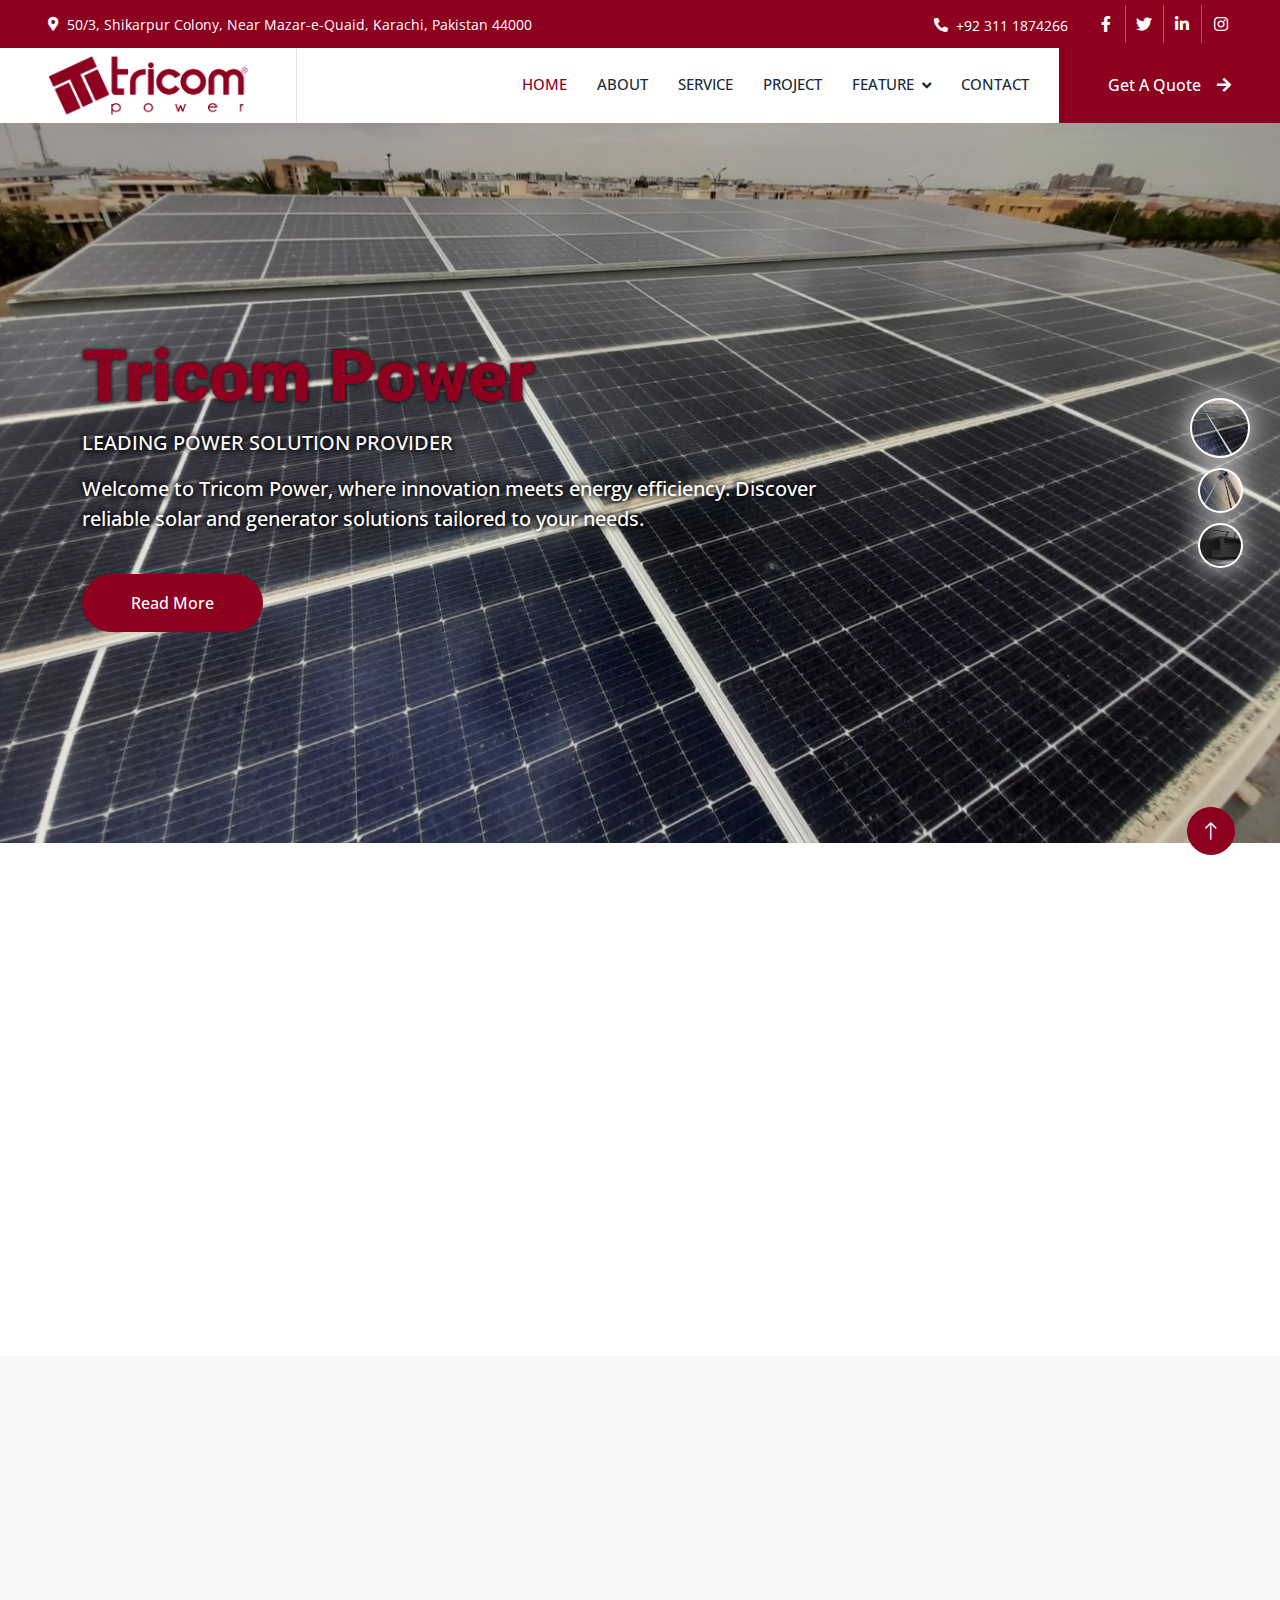
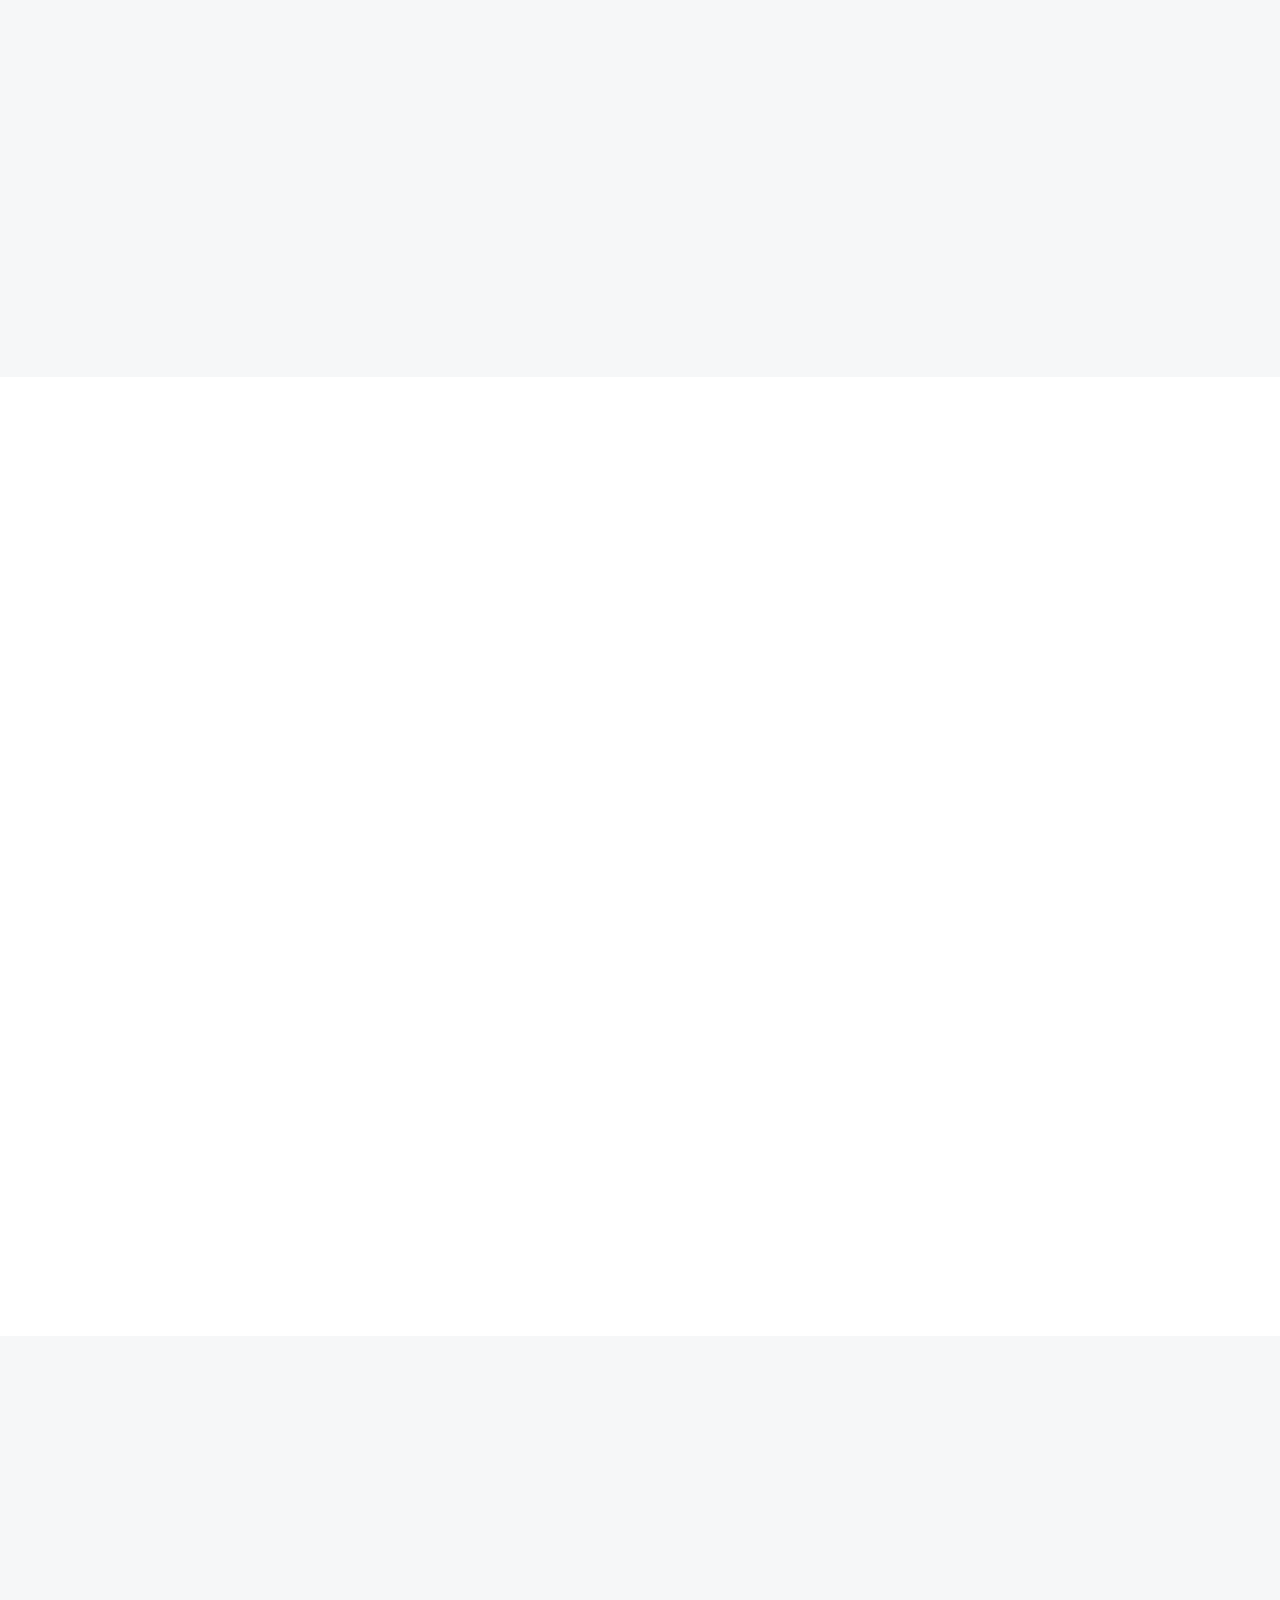
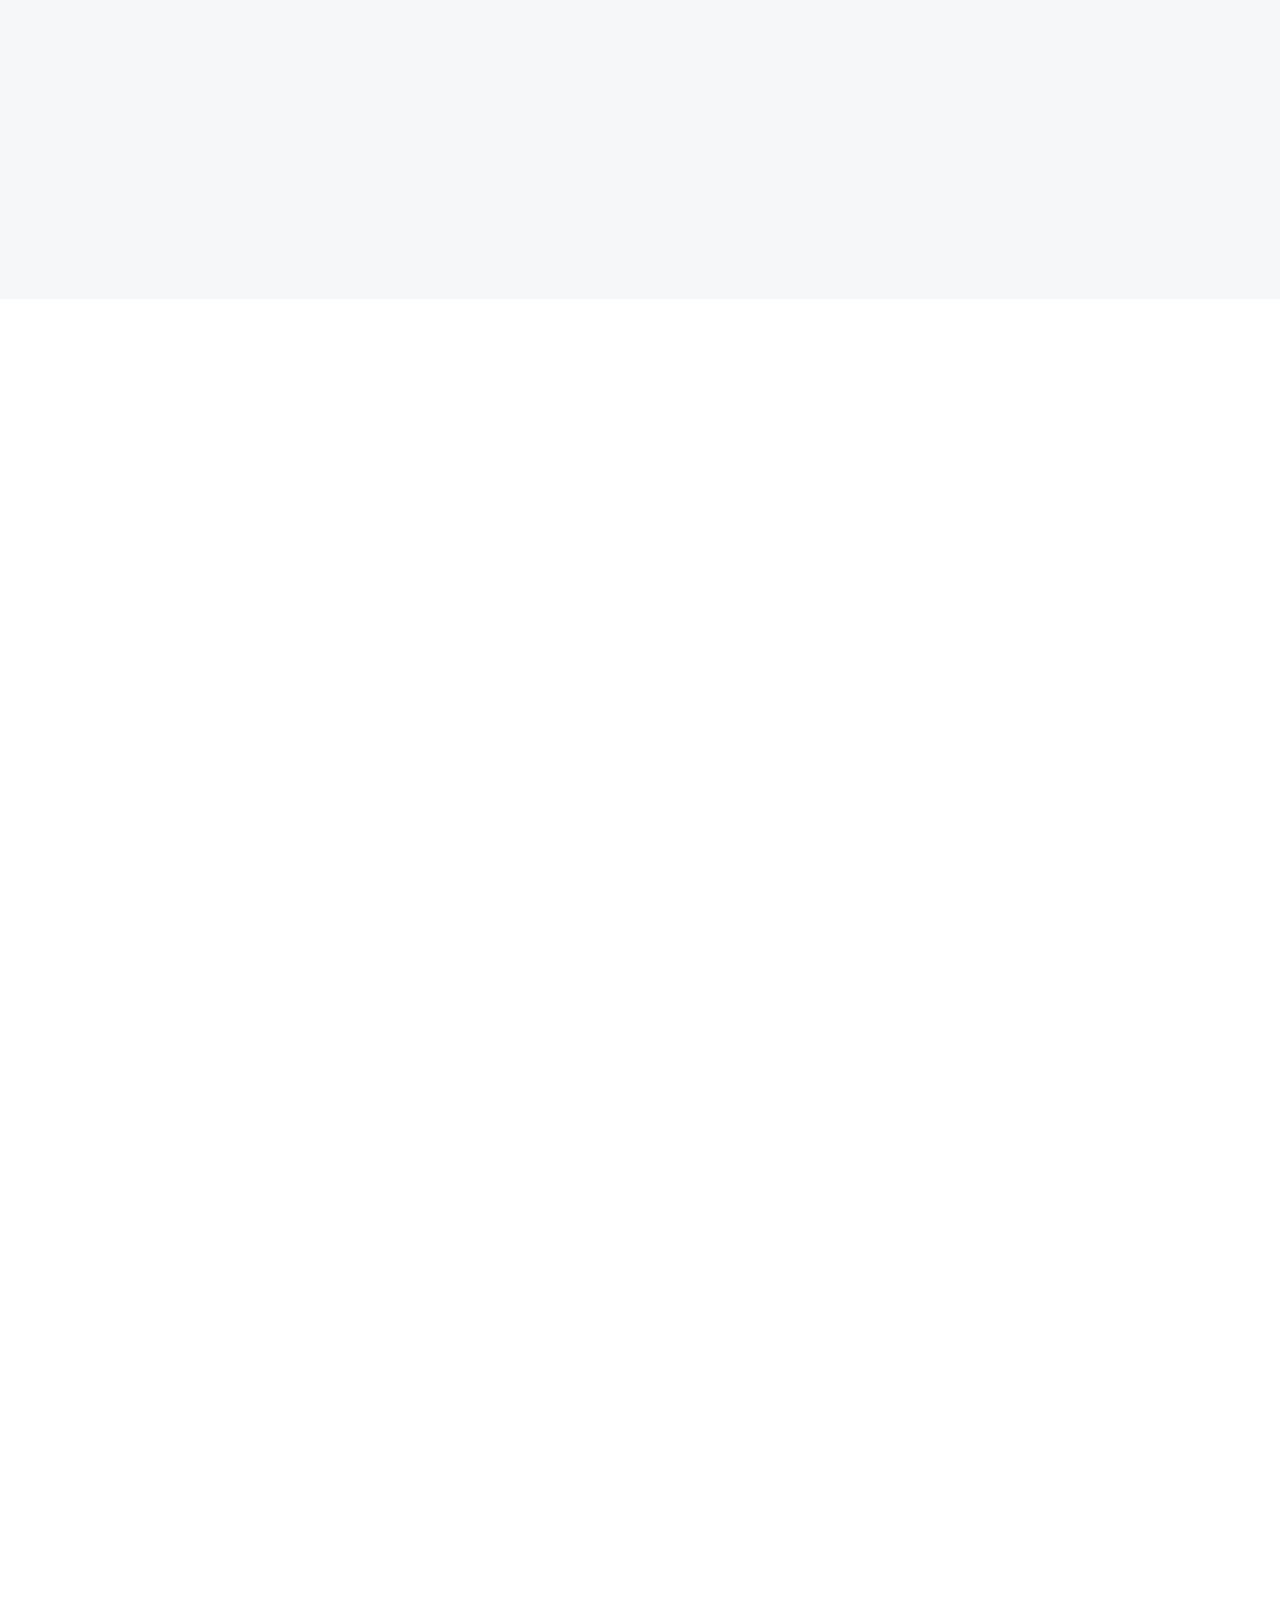
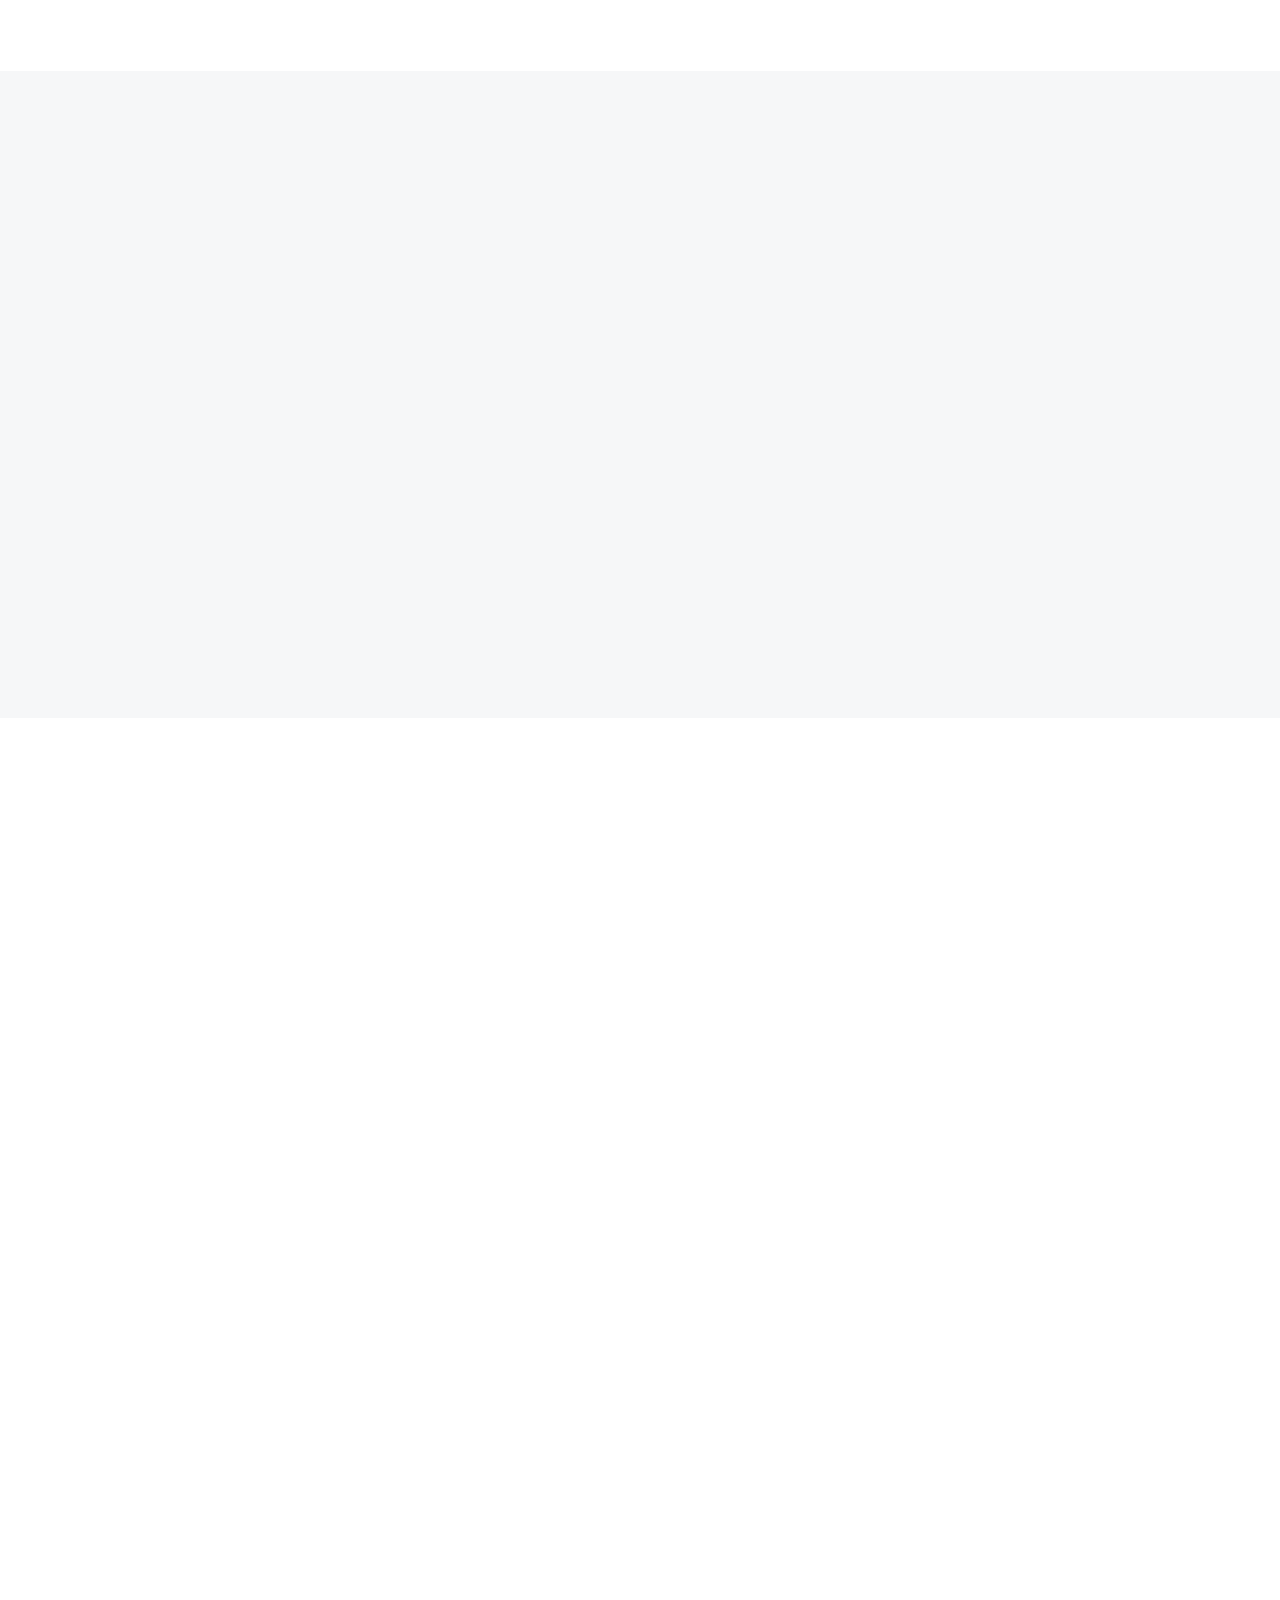
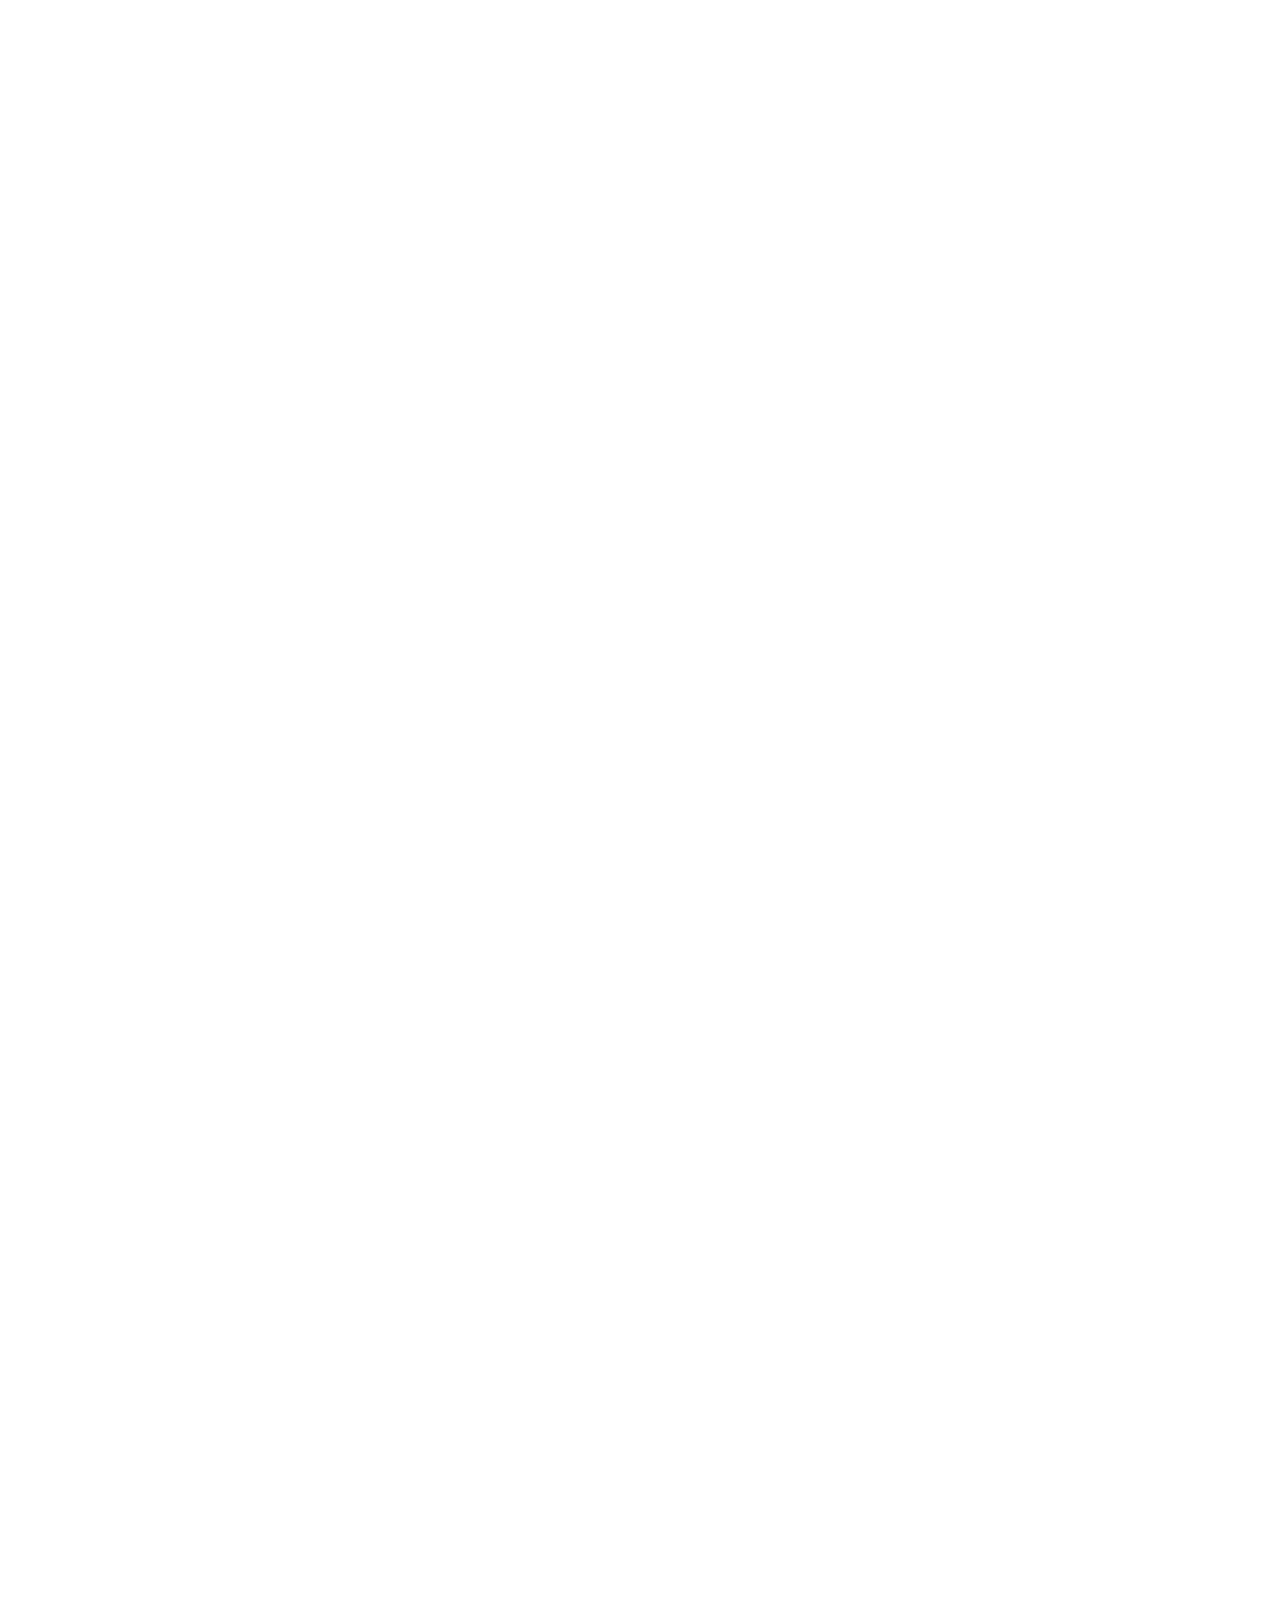
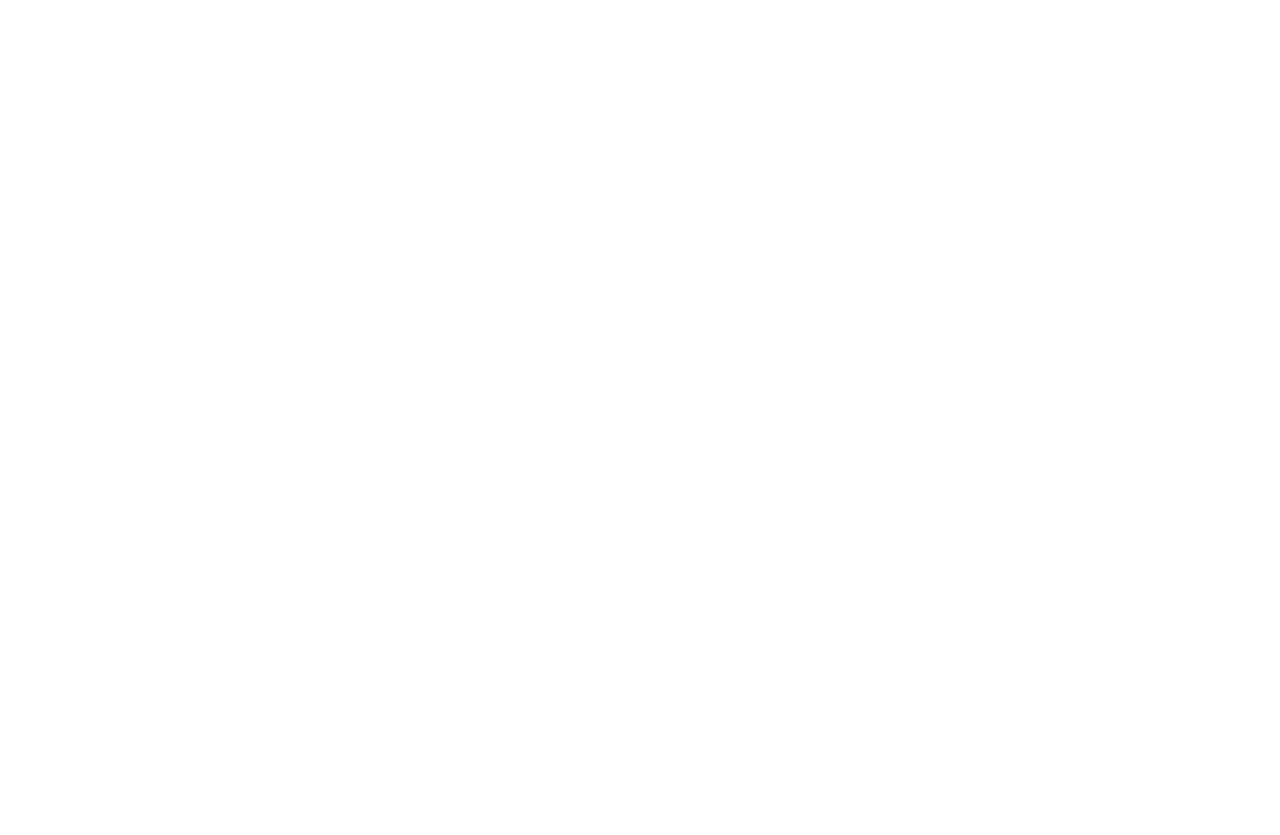
==== commit b93220e8: "Removed cufhisf" ====
--- a/index.html
+++ b/index.html
@@ -373,7 +373,7 @@
                     <div class="pt-3">
                         <p class="text-primary mb-0">Solar Panels</p>
                         <hr class="text-primary w-25 my-2">
-                        <h5 class="lh-base">Shell Daulatpur</h5>
+                        <h5 class="lh-base">ABC COmpany</h5>
                     </div>
                 </div>
                 <div class="col-lg-4 col-md-6 portfolio-item second">
@@ -402,7 +402,7 @@
                     <div class="pt-3">
                         <p class="text-primary mb-0">Solar Panels</p>
                         <hr class="text-primary w-25 my-2">
-                        <h5 class="lh-base">Ali Lakhani</h5>
+                        <h5 class="lh-base">Residential</h5>
                     </div>
                 </div>
                 <div class="col-lg-4 col-md-6 portfolio-item second">
@@ -623,7 +623,7 @@
                     </div>
                     <div class="testimonial-text text-center rounded p-4">
                         <!-- <p>Clita clita tempor justo dolor ipsum amet kasd amet duo justo duo duo labore sed sed. Magna ut diam sit et amet stet eos sed clita erat magna elitr erat sit sit erat at rebum justo sea clita.</p> -->
-                        <h5 class="mb-1">medicam</h5>
+                        <h5 class="mb-1">Medicam</h5>
                         <span class="fst-italic">Solar Client</span>
                     </div>
                 </div>
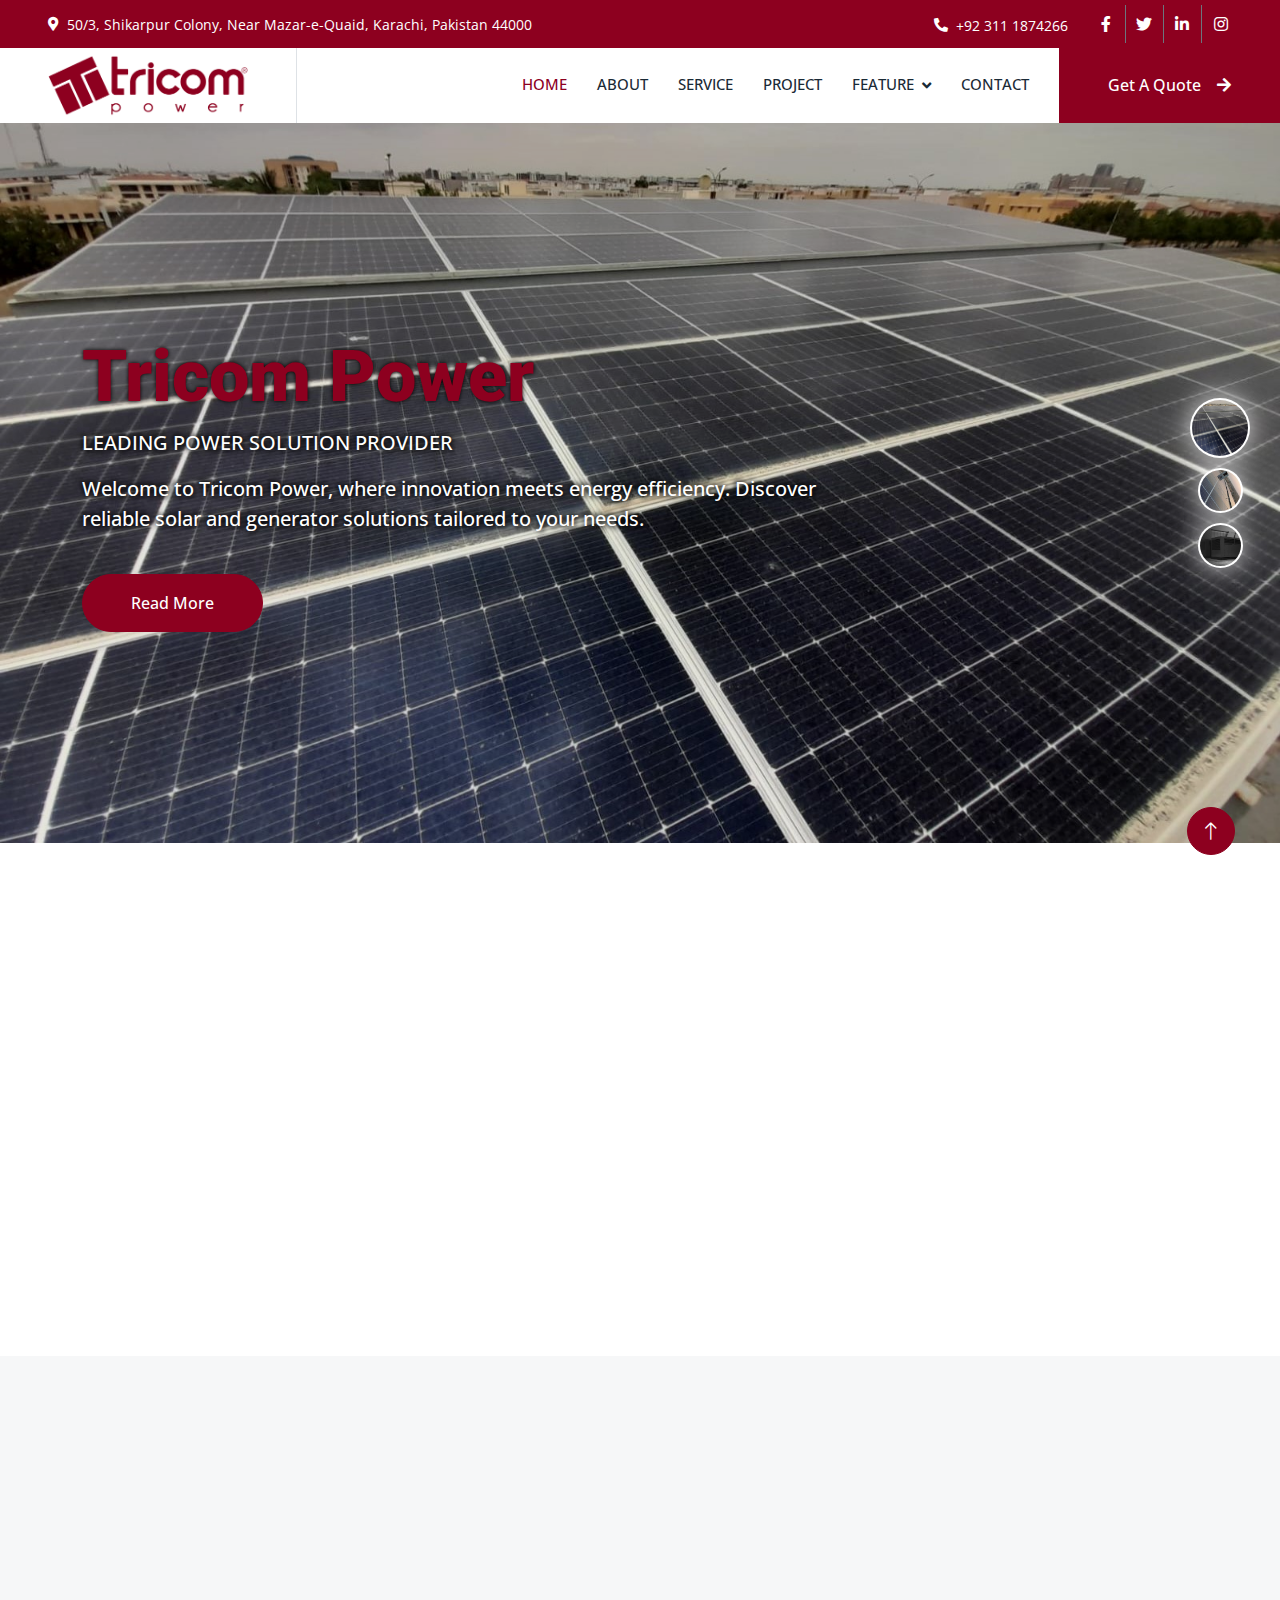
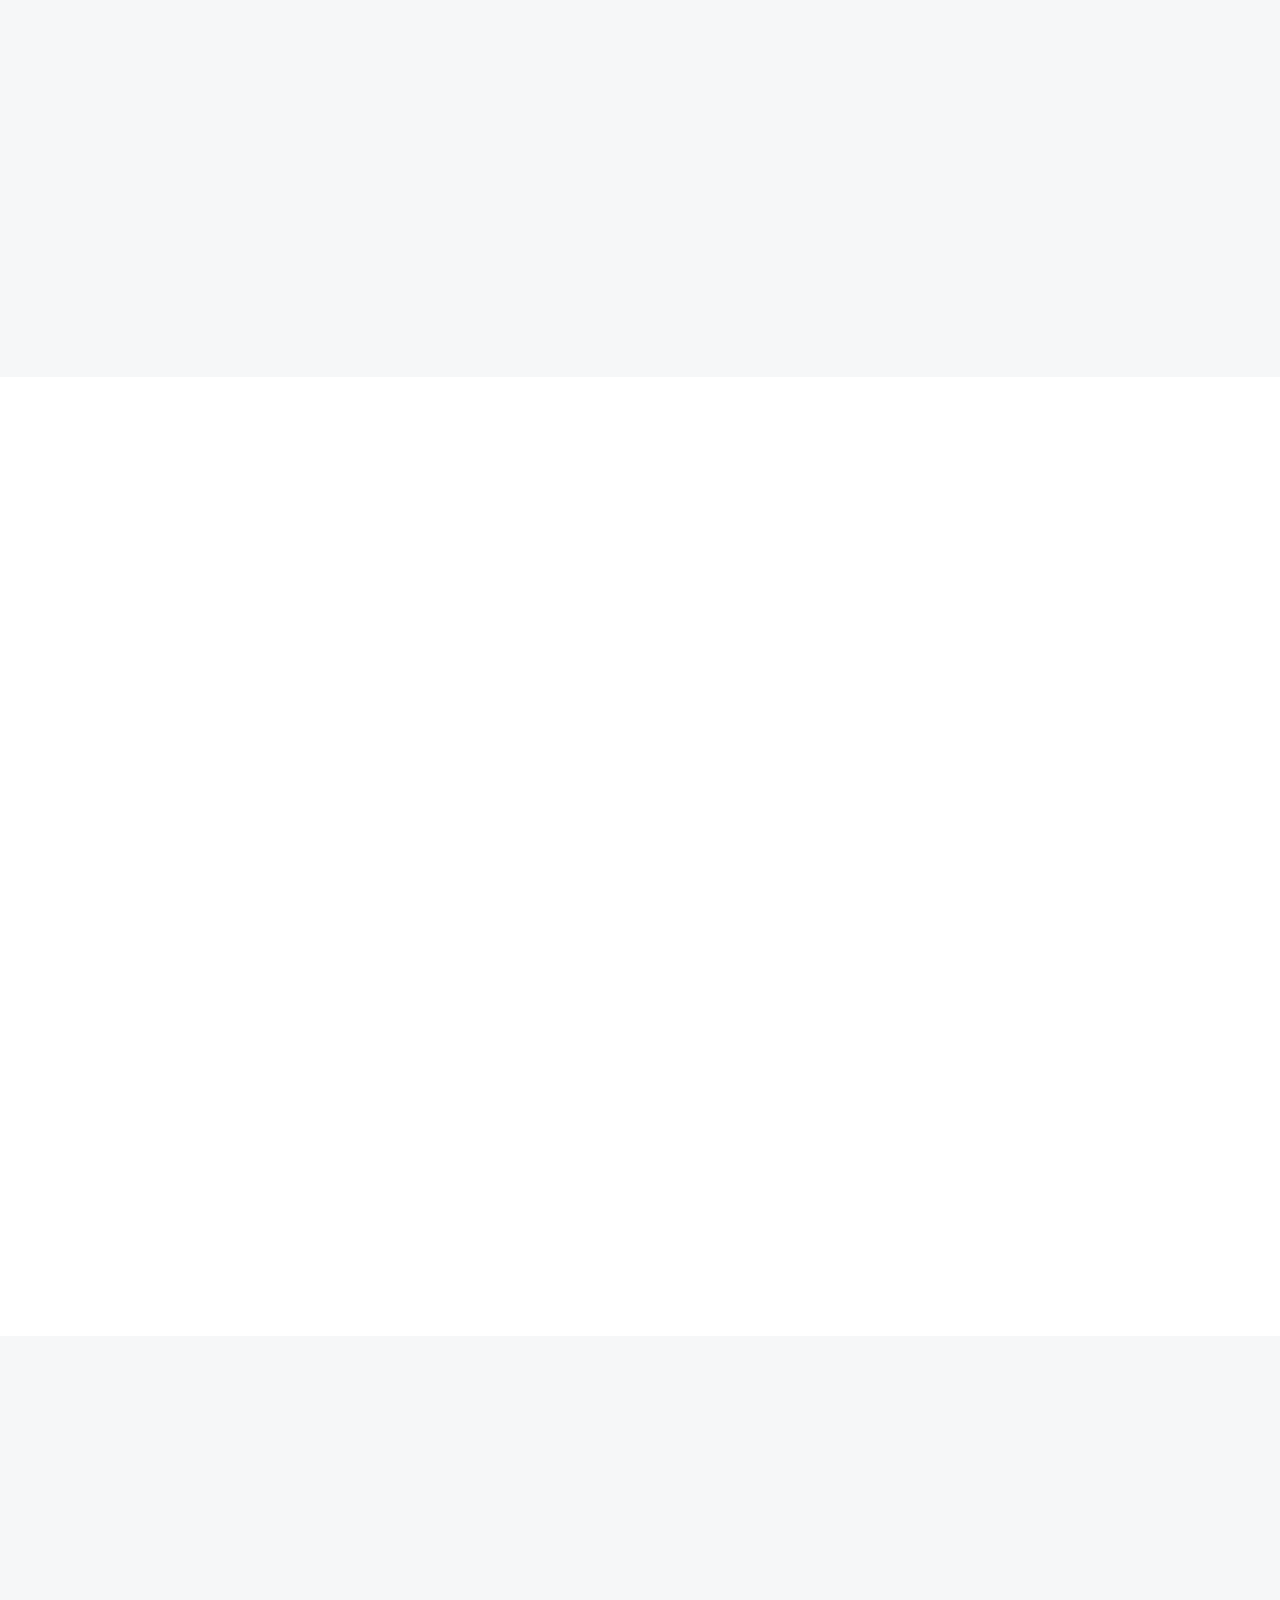
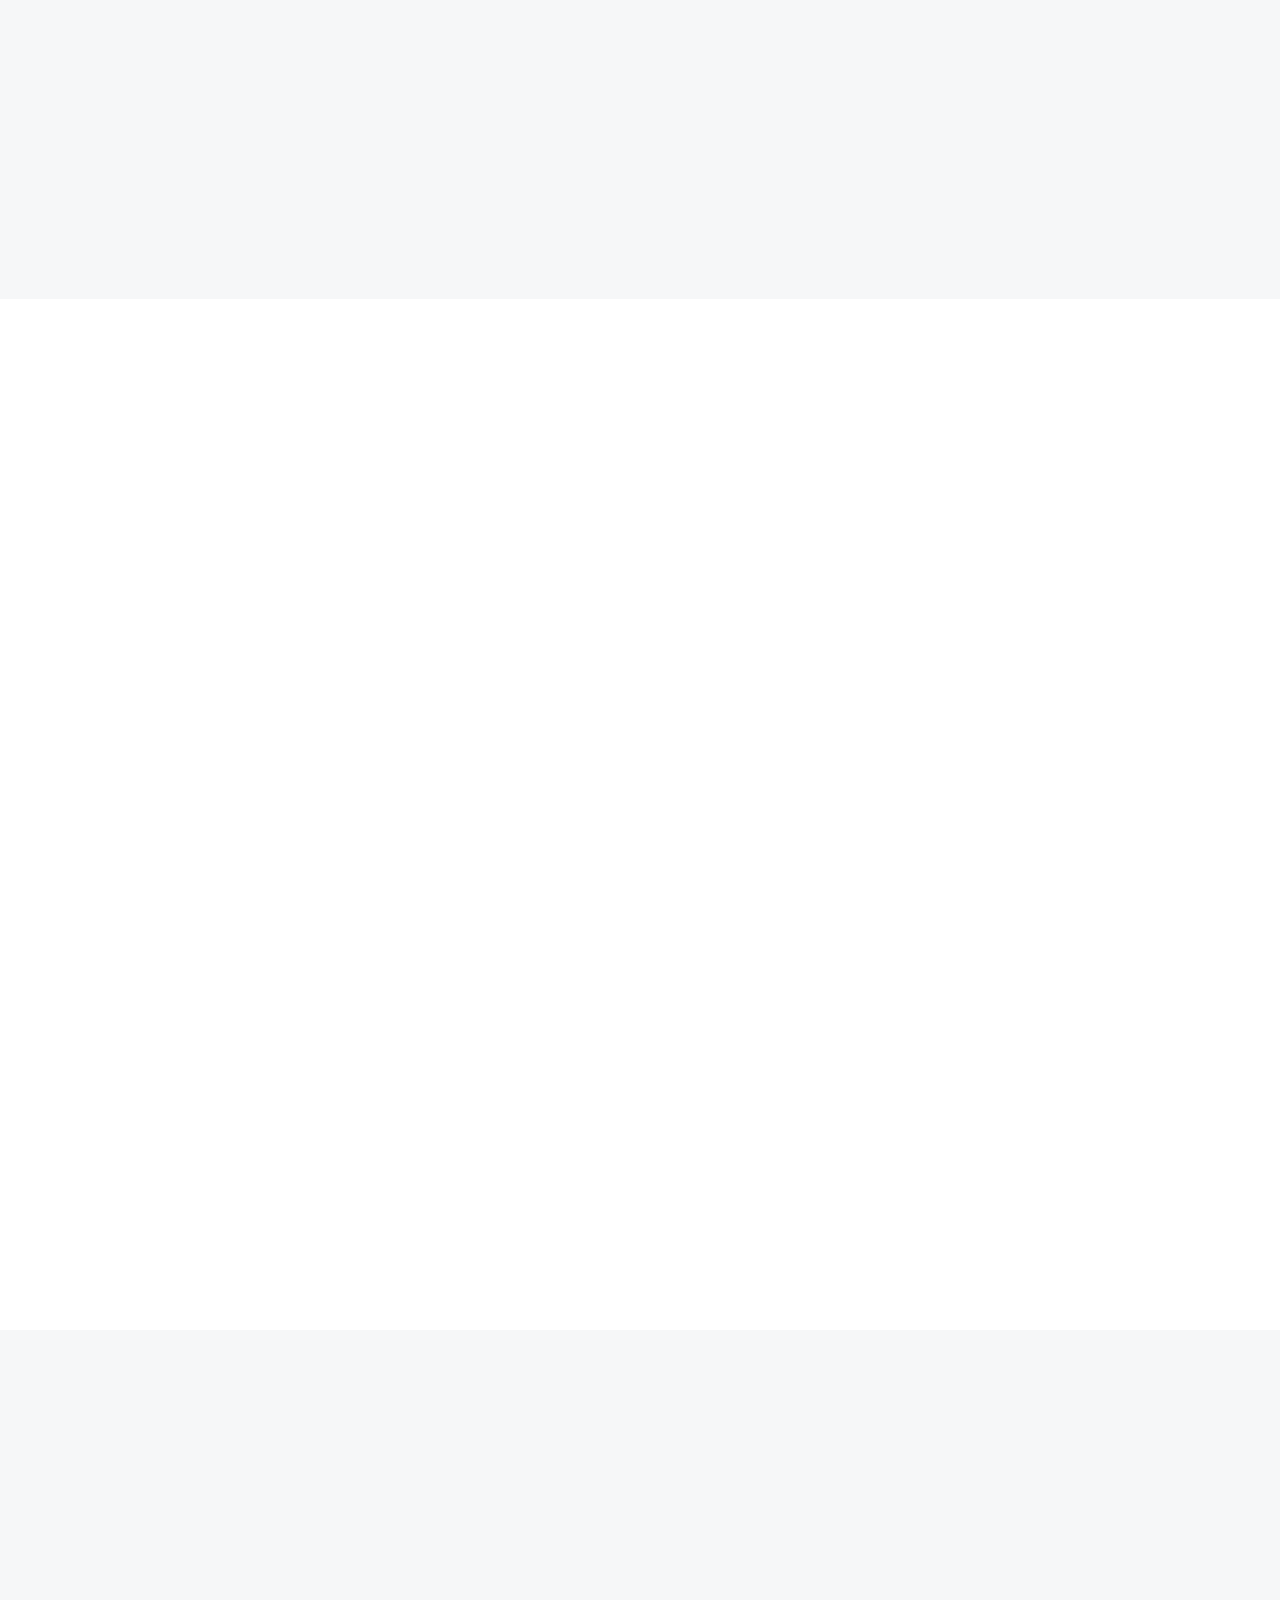
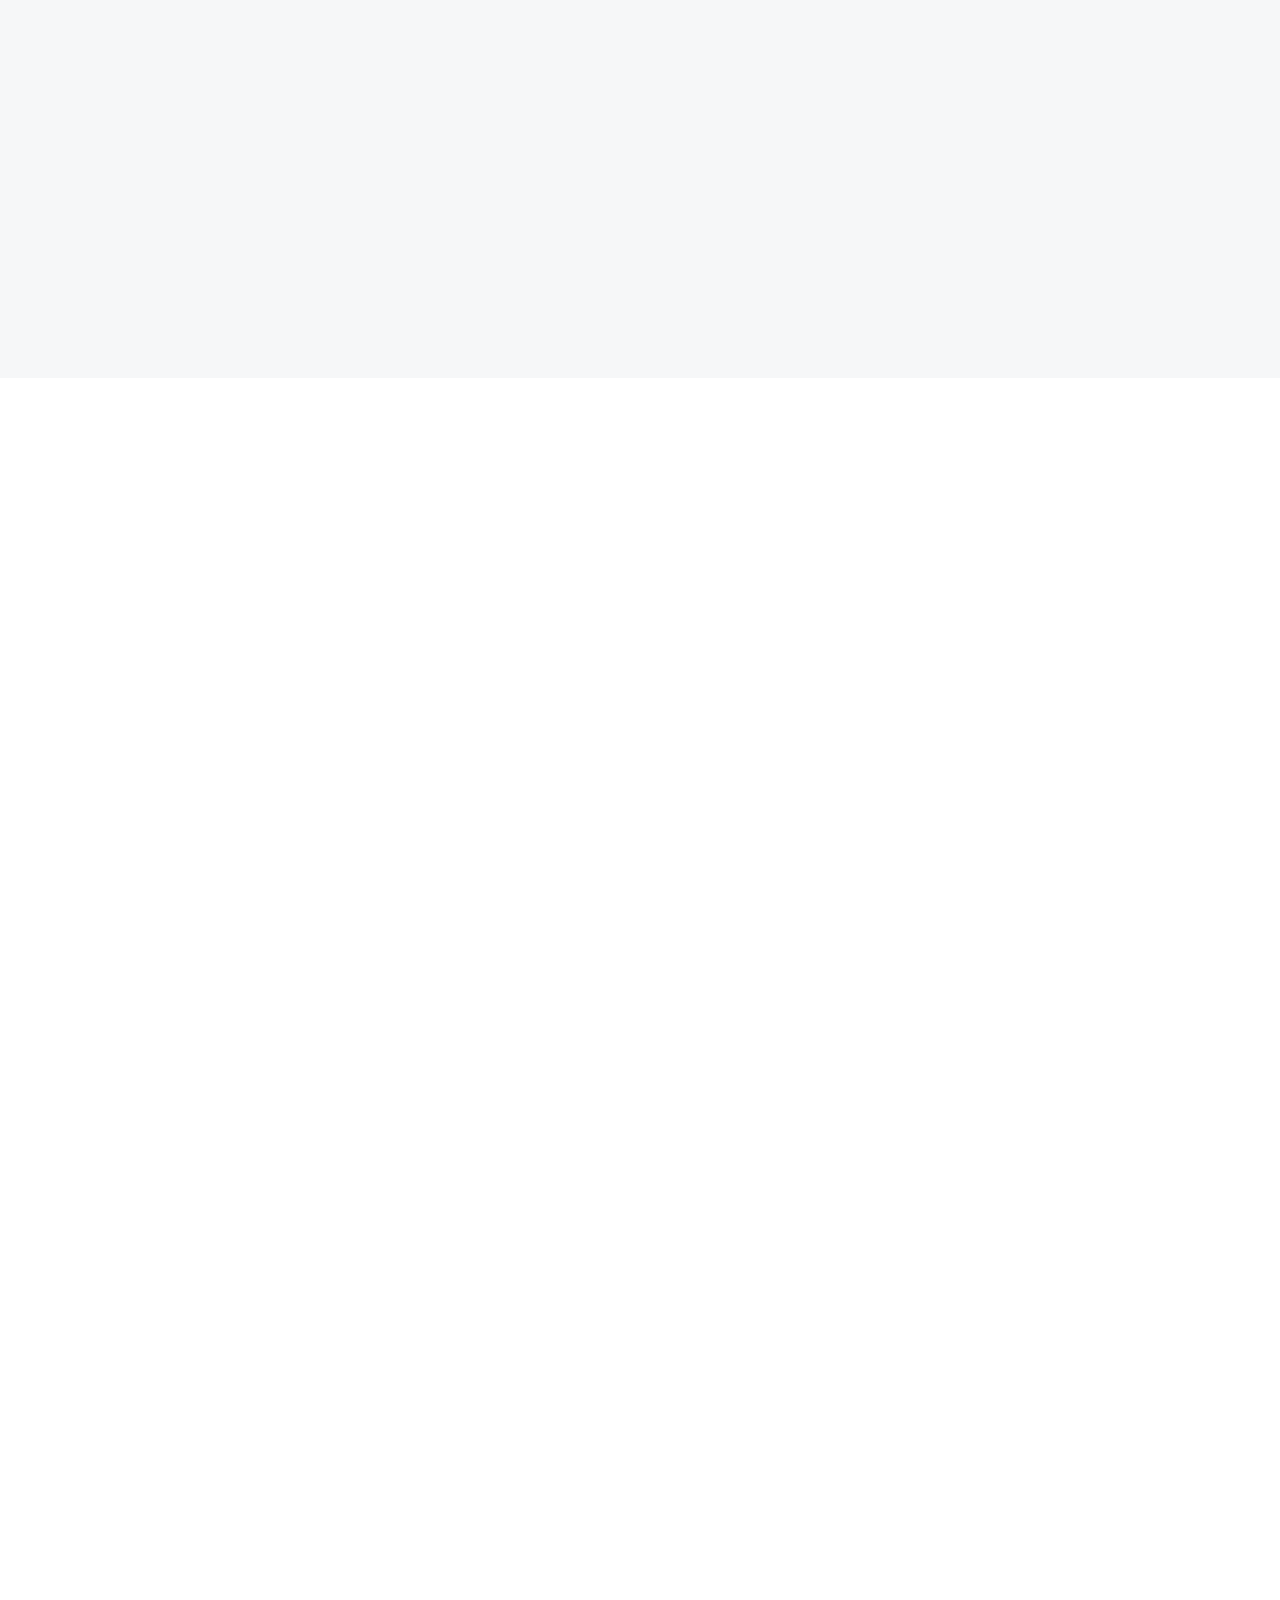
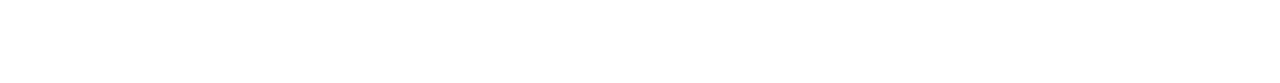
==== commit 4032bce8: "Uploaded Website" ====
--- a/index.html
+++ b/index.html
@@ -77,7 +77,7 @@
         <a href="index.html" class="navbar-brand d-flex align-items-center border-end px-4 px-lg-5">
             <img src="img/Logo.png" alt="Tricom Powers" width="200px">
         </a>
-        <button type="button" class="navbar-toggler me-4" data-bs-toggle="collapse" data-bs-target="#navbarCollapse">
+        <button type="button" class="navbar-toggler me-4" title="navbar" data-bs-toggle="collapse" data-bs-target="#navbarCollapse">
             <span class="navbar-toggler-icon"></span>
         </button>
         <div class="collapse navbar-collapse" id="navbarCollapse">
@@ -92,7 +92,7 @@
                     <div class="dropdown-menu bg-light m-0">
                         <a href="#feature" class="dropdown-item">Why Choose Us</a>
                         <a href="#quote" class="dropdown-item">Free Quote</a>
-                        <a href="#team" class="dropdown-item">Our Team</a>
+                        <!-- <a href="#team" class="dropdown-item">Our Team</a> -->
                         <a href="#testimonial" class="dropdown-item">Testimonial</a>
                         <!-- <a href="404.html" class="dropdown-item">404 Page</a> -->
                     </div>
@@ -220,7 +220,7 @@
                 <div class="col-lg-6 about-text py-5 wow fadeIn" data-wow-delay="0.5s">
                     <div class="p-lg-5 pe-lg-0">
                         <h6 class="text-primary">About Us</h6>
-                        <h1 class="mb-4">25+ Years Experience In Solar & Generator Industry</h1>
+                        <h1 class="mb-4">15+ Years Experience In Solar & Generator Industry</h1>
                         <p>Since 2007, we've committed to empowering clients with top-notch Solar & Generator Solutions, contributing to a greener, more efficient future.</p>
                         <p><i class="fa fa-check-circle text-primary me-3"></i>Uninterrupted energy for your needs</p>
                         <p><i class="fa fa-check-circle text-primary me-3"></i>Optimal performance with industry-leading knowledge</p>
@@ -256,11 +256,11 @@
                     </div>
                 </div>
                 <div class="col-md-6 col-lg-4 wow fadeInUp" data-wow-delay="0.3s">
-                    <div class="service-item generator-icon rounded overflow-hidden">
+                    <div class="service-item rounded overflow-hidden">
                         <img class="img-fluid" src="img/Ppt generator2.png" alt="">
                         <div class="position-relative p-4 pt-0">
-                            <div class="service-icon generator-icon">
-                                <img style="tint-color: red" class="img-fluid" src="img/engine.PNG" alt="">
+                            <div class="generator-icon">
+                                <img style="tint-color: red" class="img-fluid" src="img/engine.png" alt="">
                             </div>
                             <h4 class="mb-3">Generators</h4>
                             <p>Power your world with our reliable generator solutions, combining performance with durability.</p>
@@ -452,11 +452,11 @@
                                     <input type="text" class="form-control border-0" placeholder="Your Mobile" style="height: 55px;">
                                 </div>
                                 <div class="col-12 col-sm-6">
-                                    <select class="form-select border-0" style="height: 55px;">
+                                    <select class="form-select border-0" title="services" style="height: 55px;">
                                         <option selected>Select A Service</option>
-                                        <option value="1">Service 1</option>
-                                        <option value="2">Service 2</option>
-                                        <option value="3">Service 3</option>
+                                        <option value="1">Solar</option>
+                                        <option value="2">Generator</option>
+                                        <option value="3">Service</option>
                                     </select>
                                 </div>
                                 <div class="col-12">
@@ -476,7 +476,7 @@
 
 
     <!-- Team Start -->
-    <div id="team" class="container-xxl py-5">
+    <!-- <div id="team" class="container-xxl py-5">
         <div class="container">
             <div class="text-center mx-auto mb-5 wow fadeInUp" data-wow-delay="0.1s" style="max-width: 600px;">
                 <h6 class="text-primary">Team Member</h6>
@@ -500,22 +500,7 @@
             </div>
             <div class="row g-4 justify-content-center">
                 
-                <div class="col-lg-4 col-md-6 wow fadeInUp" data-wow-delay="0.3s">
-                    <div class="team-item rounded overflow-hidden">
-                        <div class="d-flex">
-                            <img class="img-fluid w-75" src="img/team-2.jpg" alt="">
-                            <div class="team-social w-25">
-                                <a class="btn btn-lg-square btn-outline-primary rounded-circle mt-3" href=""><i class="fab fa-facebook-f"></i></a>
-                                <a class="btn btn-lg-square btn-outline-primary rounded-circle mt-3" href=""><i class="fab fa-twitter"></i></a>
-                                <a class="btn btn-lg-square btn-outline-primary rounded-circle mt-3" href=""><i class="fab fa-instagram"></i></a>
-                            </div>
-                        </div>
-                        <div class="p-4">
-                            <h5>Bilal Rizwan</h5>
-                            <span>Lead Engineer</span>
-                        </div>
-                    </div>
-                </div>
+               
                 <div class="col-lg-4 col-md-6 wow fadeInUp" data-wow-delay="0.5s">
                     <div class="team-item rounded overflow-hidden">
                         <div class="d-flex">
@@ -550,7 +535,7 @@
                 </div>
             </div>
         </div>
-    </div>
+    </div> -->
     <!-- Team End -->
 
 
@@ -564,7 +549,7 @@
             <div class="owl-carousel testimonial-carousel wow fadeInUp" data-wow-delay="0.1s">
                 <div class="testimonial-item text-center">
                     <div class="testimonial-img position-relative">
-                        <img class="img-fluid rounded-circle mx-auto mb-5" src="img/nadra.jpg">
+                        <img class="img-fluid rounded-circle mx-auto mb-5" alt="nadra" src="img/nadra.jpg">
                         <!-- <div class="btn-square bg-primary rounded-circle">
                             <i class="fa fa-quote-left text-white"></i>
                         </div> -->
@@ -577,7 +562,7 @@
                 </div>
                 <div class="testimonial-item text-center">
                     <div class="testimonial-img position-relative">
-                        <img class="img-fluid rounded-circle mx-auto mb-5" src="img/ssgc.jpg">
+                        <img class="img-fluid rounded-circle mx-auto mb-5" alt="ssgc" src="img/ssgc.jpg">
                         <!-- <div class="btn-square bg-primary rounded-circle">
                             <i class="fa fa-quote-left text-white"></i>
                         </div> -->
@@ -590,7 +575,7 @@
                 </div>
                 <div class="testimonial-item text-center">
                     <div class="testimonial-img position-relative">
-                        <img class="img-fluid rounded-circle mx-auto mb-5" src="img/pso.png">
+                        <img class="img-fluid rounded-circle mx-auto mb-5" alt="pso" src="img/pso.png">
                         <!-- <div class="btn-square bg-primary rounded-circle">
                             <i class="fa fa-quote-left text-white"></i>
                         </div> -->
@@ -603,7 +588,7 @@
                 </div>
                 <div class="testimonial-item text-center">
                     <div class="testimonial-img position-relative">
-                        <img class="img-fluid rounded-circle mx-auto mb-5" src="img/Hashmanis-Logo.png">
+                        <img class="img-fluid rounded-circle mx-auto mb-5" alt="Hashmanis-Logo" src="img/Hashmanis-Logo.png">
                         <!-- <div class="btn-square bg-primary rounded-circle">
                             <i class="fa fa-quote-left text-white"></i>
                         </div> -->
@@ -616,7 +601,7 @@
                 </div>
                 <div class="testimonial-item text-center">
                     <div class="testimonial-img position-relative">
-                        <img class="img-fluid rounded-circle mx-auto mb-5" src="img/medicam.png">
+                        <img class="img-fluid rounded-circle mx-auto mb-5" alt="medicam" src="img/medicam.png">
                         <!-- <div class="btn-square bg-primary rounded-circle">
                             <i class="fa fa-quote-left text-white"></i>
                         </div> -->
@@ -639,14 +624,14 @@
             <div class="row g-5">
                 <div class="col-lg-3 col-md-6">
                     <h5 class="text-white mb-4">Address</h5>
-                    <p class="mb-2"><i class="fa fa-map-marker-alt me-3"></i>123 Street, New York, USA</p>
-                    <p class="mb-2"><i class="fa fa-phone-alt me-3"></i>+012 345 67890</p>
-                    <p class="mb-2"><i class="fa fa-envelope me-3"></i>info@example.com</p>
+                    <p class="mb-2"><i class="fa fa-map-marker-alt me-3"></i>50/3, Shikarpur Colony, Near Mazar-e-Quaid, Karachi, Pakistan 44000</p>
+                    <p class="mb-2"><i class="fa fa-phone-alt me-3"></i>+92 311 1874266</p>
+                    <p class="mb-2"><i class="fa fa-envelope me-3"></i>tricomtenders@gmail.com</p>
                     <div class="d-flex pt-2">
-                        <a class="btn btn-square btn-outline-light btn-social" href=""><i class="fab fa-twitter"></i></a>
-                        <a class="btn btn-square btn-outline-light btn-social" href=""><i class="fab fa-facebook-f"></i></a>
-                        <a class="btn btn-square btn-outline-light btn-social" href=""><i class="fab fa-youtube"></i></a>
-                        <a class="btn btn-square btn-outline-light btn-social" href=""><i class="fab fa-linkedin-in"></i></a>
+                        <a class="btn btn-square btn-outline-light btn-social" href="https://www.facebook.com/tricompower/"><i class="fab fa-facebook-f"></i></a>
+                        <a class="btn btn-square btn-outline-light btn-social" href="https://twitter.com/powertricom"><i class="fab fa-twitter"></i></a>
+                        <a class="btn btn-square btn-outline-light btn-social" href="https://www.linkedin.com/in/tricompower"><i class="fab fa-linkedin-in"></i></a>
+                        <a class="btn btn-square btn-outline-light btn-social" href="https://www.instagram.com/tricompower/"><i class="fab fa-instagram"></i></a>
                     </div>
                 </div>
                 <div class="col-lg-3 col-md-6">
--- a/css/style.css
+++ b/css/style.css
@@ -602,6 +602,17 @@
     color: black;
 }
 
-.generator-icon:hover{
-    background: #FFFFFF !important;
+.generator-icon{
+    position: relative;
+    margin: -50px 0 25px 0;
+    width: 100px;
+    height: 100px;
+    display: flex;
+    align-items: center;
+    justify-content: center;
+    color: var(--primary);
+    background: #FFFFFF;
+    border-radius: 100px;
+    box-shadow: 0 0 45px rgba(0, 0, 0, .08);
+    transition: .5s;
 }